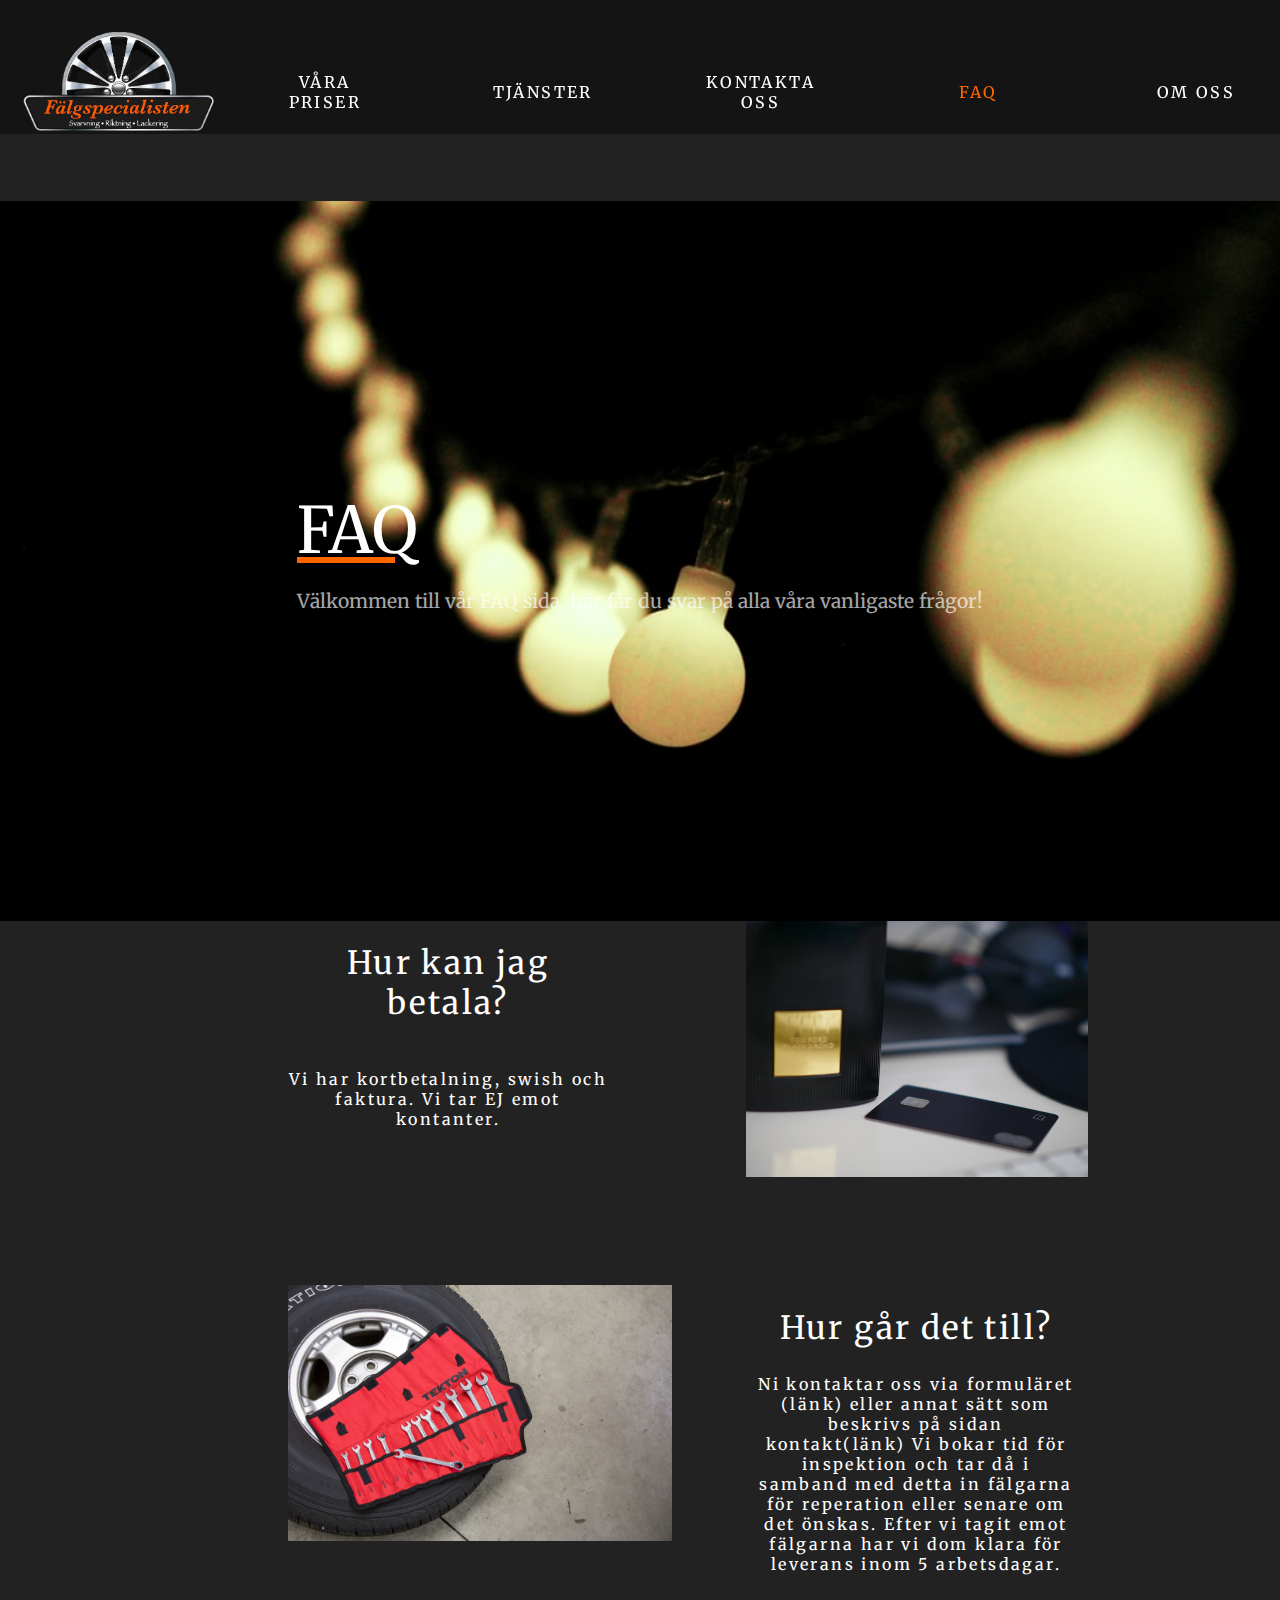
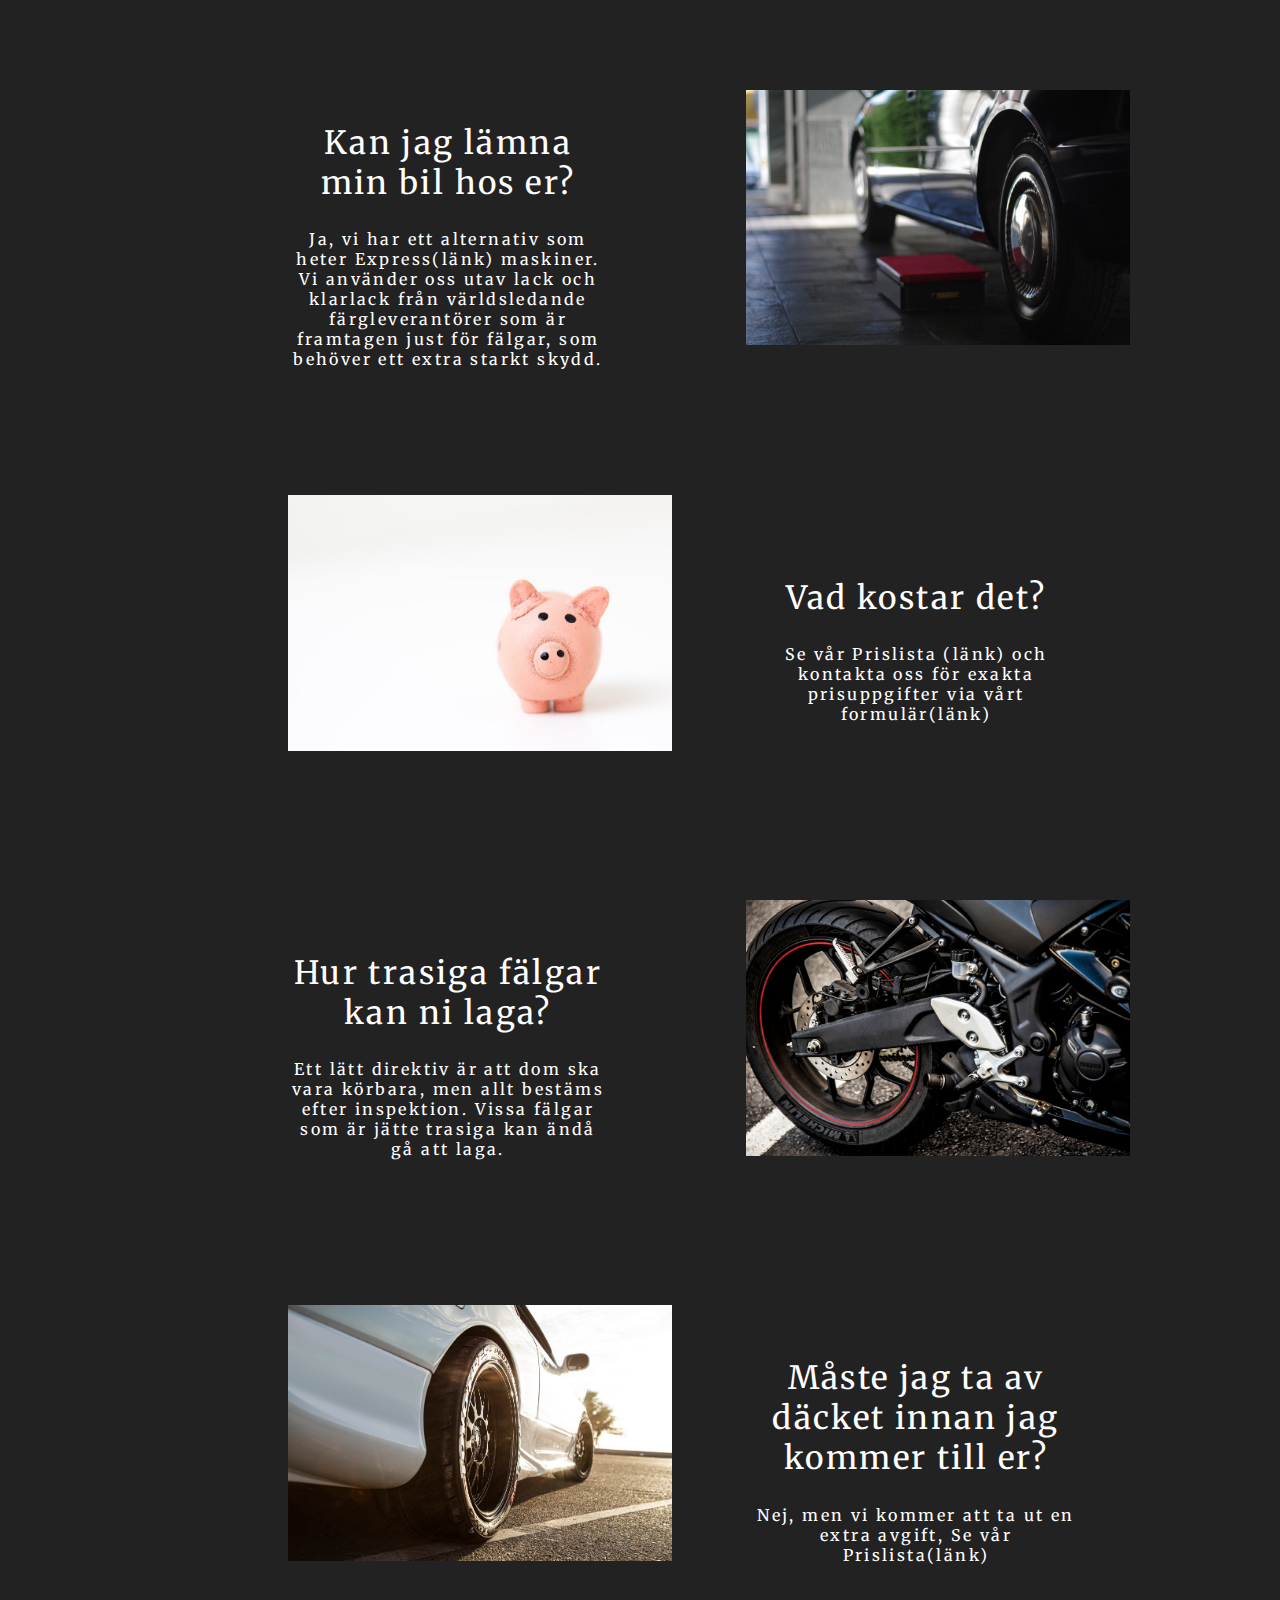
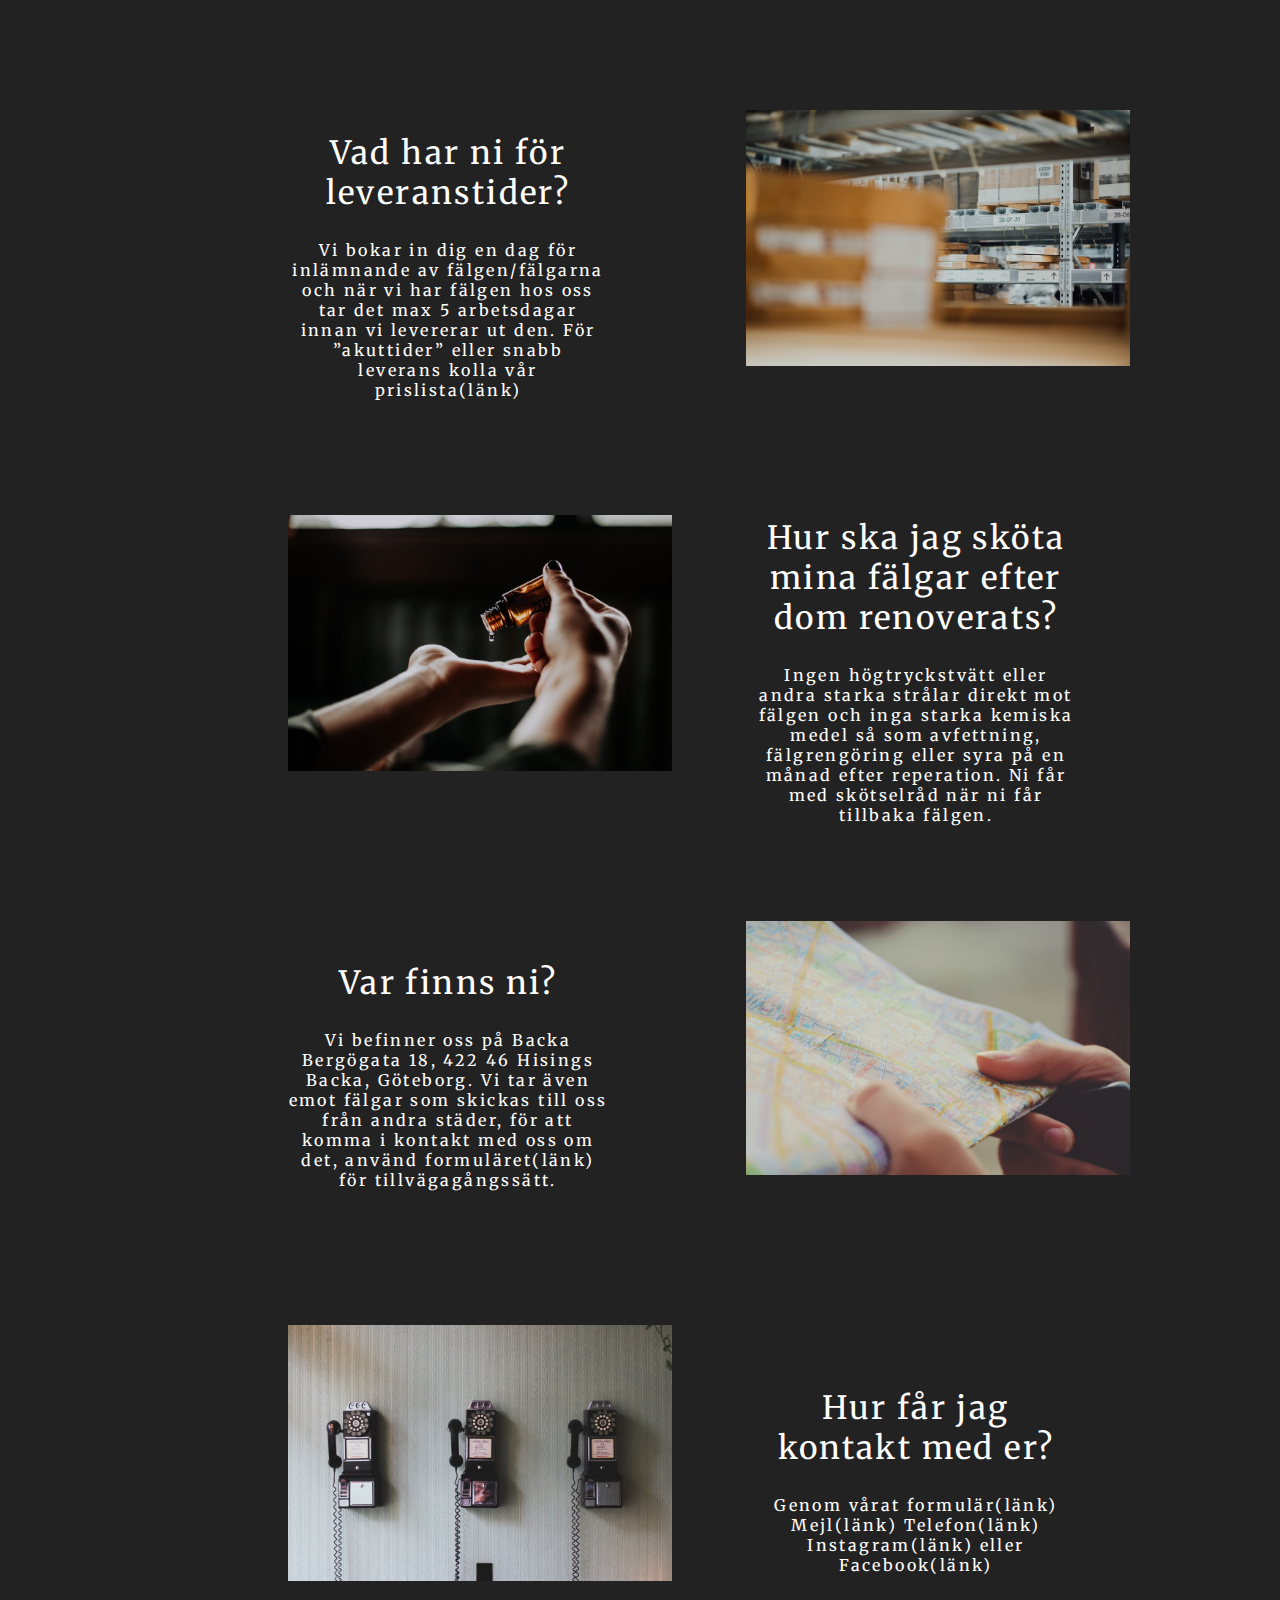
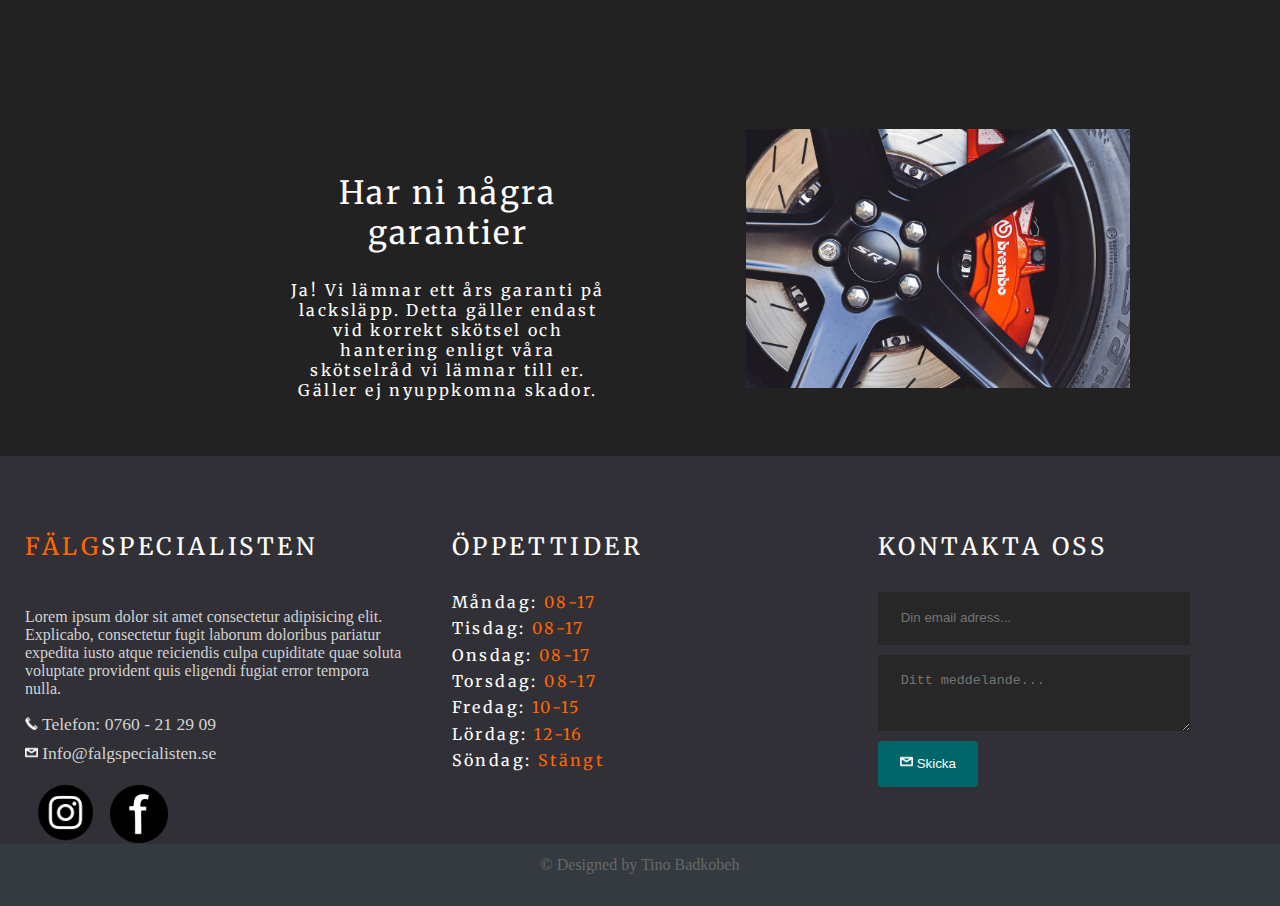
==== faq.html @ b011f3ad "Lektion 5" ====
<!DOCTYPE html>
<html lang="en">
<head>
    <meta charset="UTF-8">
    <meta name="viewport" content="width=device-width, initial-scale=1.0">
    <meta http-equiv="X-UA-Compatible" content="ie=edge">
    <title>Tjänster</title>
    <link rel="stylesheet" href="/css/falgspecialisten.css">
    <link href="https://fonts.googleapis.com/css?family=Merriweather&display=swap" rel="stylesheet">
</head>
<body>
    
                <nav id="navbar">
                    <a href="index.html"><img class="logo" src="img/fälgspecialisten_prototyp1.png" alt=""></a>
                    <a href="priser.html" class="click">Våra priser</a>
                    <a href="tjänster.html" class="click">Tjänster</a>
                    <a href="kontakt.html" class="click">Kontakta oss</a>
                    <a href="faq.html" class="selected">FAQ</a>
                    <a href="" class="click">Om oss</a>
                </nav>

                <section class="section3">
                    <div>
                        <h2>FAQ</h2>
                        <p>Välkommen till vår FAQ sida, här får du svar på alla våra vanligaste frågor!
                        </p>
                    </div>
                </section>

                <div class="scrolldown">
                    <span></span>
                    <span></span>
                    <span></span>
                </div>

                <main class="faqlayout">
                    <p class="text1"><span class="rubrikfaq">Hur kan jag betala?</span> <br> Vi har kortbetalning, swish och faktura.
                        Vi tar EJ emot kontanter.</p>

                    <img class="pic1" src="/img/credit.jpg" alt="">


                    <p class="text2"><span class="rubrikfaq">Hur går det till?</span> 
                        Ni kontaktar oss via formuläret (länk) eller annat
                        sätt som beskrivs på sidan kontakt(länk)
                        Vi bokar tid för inspektion och tar då i samband
                        med detta in fälgarna för reperation eller senare
                        om det önskas. Efter vi tagit emot fälgarna har
                        vi dom klara för leverans inom 5 arbetsdagar.</p>
                    
                    <img class="pic2" src="/img/works.jpg" alt="">

                
                    <p class="text3"><span class="rubrikfaq">Kan jag lämna min bil hos er?</span>
                         Ja, vi har ett alternativ som heter Express(länk)
                        
                        maskiner. Vi använder oss utav lack och
                        klarlack från världsledande färgleverantörer
                        som är framtagen just för fälgar, som behöver
                        ett extra starkt skydd.</p>

                        <img class="pic3" src="/img/lämna.jpg" alt="">


                    <p class="text4"><span class="rubrikfaq">Vad kostar det?</span> Se vår Prislista (länk) och kontakta oss för
                        exakta prisuppgifter via vårt formulär(länk)</p>

                        <img class="pic4" src="/img/price.jpg" alt="">

                        <p class="text5"><span class="rubrikfaq">Hur trasiga fälgar kan ni
                                laga?</span> Ett lätt direktiv är att dom ska vara körbara,
                                men allt bestäms efter inspektion. Vissa fälgar
                                som är jätte trasiga kan ändå gå att laga.</p>
                        
                        <img class="pic5" src="/img/broke.jpg" alt="">

                        <p class="text6"><span class="rubrikfaq">Måste jag ta av däcket innan
                                jag kommer till er?</span> Nej, men vi kommer att ta ut en extra avgift, Se
                                vår Prislista(länk)</p>
                        
                        <img class="pic6" src="/img/wheel.jpg" alt="">

                        <p class="text7"><span class="rubrikfaq">Vad har ni för leveranstider?</span> Vi bokar in dig en dag för inlämnande av
                            fälgen/fälgarna och när vi har fälgen hos oss tar
                            det max 5 arbetsdagar innan vi levererar ut
                            den. För ”akuttider” eller snabb leverans kolla
                            vår prislista(länk)</p>
                        
                        <img class="pic7" src="/img/delivery.jpg" alt="">

                        <p class="text8"><span class="rubrikfaq">Hur ska jag sköta mina fälgar
                                efter dom renoverats?</span> Ingen högtryckstvätt eller andra starka strålar
                                direkt mot fälgen och inga starka kemiska
                                medel så som avfettning, fälgrengöring eller
                                syra på en månad efter reperation. Ni får med
                                skötselråd när ni får tillbaka fälgen.</p>
                        
                        <img class="pic8" src="/img/care.jpg" alt="">

                        <p class="text9"><span class="rubrikfaq">Var finns ni?</span> 
                            Vi befinner oss på Backa Bergögata 18, 422 46
                            Hisings Backa, Göteborg. Vi tar även emot
                            fälgar som skickas till oss från andra städer, för
                            att komma i kontakt med oss om det, använd
                            formuläret(länk) för tillvägagångssätt.</p>
                        
                        <img class="pic9" src="/img/location.jpg" alt="">

                        <p class="text10"><span class="rubrikfaq">Hur får jag kontakt med er?</span> 
                            Genom vårat formulär(länk) Mejl(länk)
                            Telefon(länk) Instagram(länk) eller
                            Facebook(länk)</p>
                        
                        <img class="pic10" src="/img/contact.jpg" alt="">

                        <p class="text11"><span class="rubrikfaq">Har ni några garantier</span> 
                            Ja! Vi lämnar ett års garanti på lacksläpp. Detta
                            gäller endast vid korrekt skötsel och hantering
                            enligt våra skötselråd vi lämnar till er. Gäller ej
                            nyuppkomna skador.</p>
                        
                        <img class="pic11" src="/img/guarantee.jpg" alt="">
                </main>

                <footer class="footer">
                        <div class="footer-content">
                            <div class="footer-section about">
                                <h2 class="logo-text"><span>FÄLG</span>SPECIALISTEN</h2>
                                <p> Lorem ipsum dolor sit amet consectetur adipisicing elit. Explicabo, consectetur fugit laborum doloribus pariatur expedita iusto atque reiciendis culpa
                                    cupiditate quae soluta voluptate provident quis eligendi fugiat error tempora nulla.</p>
                                <div class="contact">
                                    <span><img src="/img/phone-icon.png" alt="" class="icon"> Telefon: 0760 - 21 29 09</span>
                                    <span><img src="/img/Mail-icon.png" alt="" class="icon"> Info@falgspecialisten.se</span>
                                </div>
                                <a href="#"><img src="/img/639b3dafb544d6f061fcddd2d6686ddb.png" alt="" class="logo-insta"></a>
                                <a href="#"><img src="/img/facebook-clipart-wallpaper-3.png" alt="" class="logo-facebook"></a>
                            </div>
                            
                            <div class="footer-section time">
                            <h2 class="logo-text">Öppettider</h2>
                                <li>Måndag: <span>08-17</span></li>
                                <li>Tisdag: <span>08-17</span></li>
                                <li>Onsdag: <span>08-17</span</li>
                                <li>Torsdag: <span>08-17</span</li>
                                <li>Fredag: <span>10-15</span</li>
                                <li>Lördag: <span>12-16</span</li>
                                <li>Söndag: <span>Stängt</span</li>
                            </div>
                
                             <div class="footer-section contact-form">
                                <h2 class="logo-text">Kontakta oss</h2>
                                <form action="index.html" method="post">
                                    <input type="email" name="email" class="text-input contact-input" placeholder="Din email adress...">
                                    <textarea name="message" class="text-input contact-input " placeholder="Ditt meddelande..."></textarea>
                                    <button type="submit" class="btn btn-big contact-btn">
                                        <img src="/img/Mail-icon.png" alt="" class="icon">
                                        Skicka
                                    </button>
                                </form>
                            </div>
                        </div> 
                
                        <div class="footer-bottom">
                            &copy; Designed by Tino Badkobeh
                        </div>
                    </footer>
    

 <script src="js/falgspecialisten.js"></script>
</body>
</html>
---- css/falgspecialisten.css ----
body{
background-color: #222222;
margin: 0;
}

header{
  position: relative;
  background-image: url(/img/photo-1485291571150-772bcfc10da5.jpg);
  display: block;
  overflow: hidden;
  background-position: center center;
  background-repeat: no-repeat;
  background-size: cover;
  background-color: #222222;
  height: 500px;
}

.img{
  max-width:175%;
  max-height: 175%;

  margin-left: 12%;
  transition: transform .3s; /* Animation */
}

.img:hover{
  transform: scale(1.6);

}

.logo{
  height: 180px;
  margin-left: 12%;
  transition: transform .17s; /* Animation */
}

.logo-insta{
  height: 61px;
  transition: transform .17s; /* Animation */
  padding-top: 10px;
}

.logo-facebook{
  height: 58px;
  transition: transform .17s; /* Animation */
  padding-top: 10px;
}

.logo:hover, .logo-insta:hover, .logo-facebook:hover{
    transform: scale(1.25);
}

.click{
  color: #fff;
  text-transform: uppercase;
  text-decoration: none;
  letter-spacing: 0.15em;
  
  display: inline-block;
  padding: 15px 20px;
  position: relative;

  font-family: 'Merriweather', serif;
}

.click:after {    
    background: none repeat scroll 0 0 transparent;
    bottom: 0;
    content: "";
    display: block;
    height: 2px;
    left: 50%;
    position: absolute;
    background: #ff6500;
    transition: width 0.3s ease 0s, left 0.3s ease 0s;
    width: 0;
  }

  .click:hover:after { 
    width: 100%; 
    left: 0; 
  }

nav{
    display: grid;
    grid-template-columns: repeat(6,1fr);
    margin: auto;
    text-align: center;
    align-items: center;
    grid-gap: 50px;
    width: 100%;
    height: 10.5vw;
}

#navbar{
    display: grid;
    grid-template-columns: repeat(6,1fr);
    margin: auto;
    text-align: center;
    align-items: center;
    grid-gap: 50px;
    background-color: rgba(5, 5, 5, 0.5);
    position: fixed;
    top: 0;
}

.selected{
  color: #ff6500;
  text-transform: uppercase;
  text-decoration: none;
  letter-spacing: 0.15em;
  
  display: inline-block;
  padding: 15px 20px;
  position: relative;

  font-family: 'Merriweather', serif;
}

.selected:after {    
  background: none repeat scroll 0 0 transparent;
  bottom: 0;
  content: "";
  display: block;
  height: 2px;
  left: 50%;
  position: absolute;
  background: #ff6500;
  transition: width 0.3s ease 0s, left 0.3s ease 0s;
  width: 0;
}

.selected:hover:after { 
  width: 100%; 
  left: 0; 
}

main{
  margin-top: 10vw;
  text-align: center;
  align-items: center;
  align-content: center;
  
  grid-gap: 100px;
  color: white; 


  font-family: 'Merriweather', serif;
  letter-spacing: 0.15em;
  text-decoration: none;
}

.mainalt{
  margin-top: 8em;
  margin-bottom: 14em;
  text-align: center;
  align-items: center;
  align-content: center;
  
  grid-gap: 100px;
  color: white; 


  font-family: 'Merriweather', serif;
  letter-spacing: 0.15em;
  text-decoration: none;
}

.formulartext{
  position: absolute;
  left: 50%;
  margin-right: -50%;
  transform: translate(-50%, -50%);
  margin: 0;
}

h2{
  font-weight: normal;
  text-decoration: underline #ff6500;
  padding-bottom: 10px;
  padding-top: 30Px;
}

.divformular{
  display:flex;
  justify-content: center;
}

.price{
  color: #ff6500;
}

.pricepiece{
  color: gray;
  text-transform: lowercase;
}

.btn {
  padding: .5rem 1rem;
  background: #006669;
  color: white;
  border: 1px solid transparent;
  border-radius: .25rem;
}

.btn-big {
  padding: .7rem 1.3rem;
  line-height: 1.3rem;
}

.footer{
  background: #303036;
  color: #d3d3d3;
  height: 450px;
  position: relative;
}

.footer .footer-content {
display: flex;
}

.footer .footer-content .footer-section {
  flex: 1;
  padding: 25px;
}

.footer .footer-content h1,
.footer .footer-content h2{
  color: white;
}

.footer .footer-content .about h2 span{
  color: #ff6500;
}

.footer .footer-content .about .contact span {
  display: block;
  font-size: 1.1em;
  margin-bottom: 8px;
}

.footer .footer-content .about .socials a {
  border: 1px solid grey;
  width: 45px;
  height: 41px;
  padding-top: 5px;
  margin-right: 5px;
  text-align: center;
  display: inline-block;
  font-size: 1.3em;
  border-radius: 5px;
  transition: all .3s;
}

.footer .footer-content .about .socials a:hover{
  border: 1px solid white;
  color: white;
  transition: all .3s;
}

.footer .footer-content .contact-form .contact-input{
  background: #272727;
  color: #bebdbd;
  margin-bottom: 10px;
  line-height: 1.5rem;
  padding: .9rem 1.4rem;
  border: none;
  display: block;
  width: 20em;
}

.footer .footer-content .contact-form .contact-input:focus{
  background: #1a1a1a;
}

.footer .footer-content .contact-form .contact-btn {
  float: left;    
}

.footer .footer-bottom{
  background: #343a40;
  color: #686868;
  height: 50px;
  width: 100%;
  text-align: center;
  position: absolute;
  bottom: 0px;
  left: 0px;
  padding-top: 12px;
}

.logo-text {
  font-weight: normal;
  text-decoration: underline #ff6500;

  color: #ff6500;
  text-transform: uppercase;
  text-decoration: none;
  letter-spacing: 0.15em;
  
  display: inline-block;
  position: relative;

  font-family: 'Merriweather', serif;
}

li{
  list-style-type: none;
  color: #fff;
  letter-spacing: 0.15em;
  font-weight: normal;
  margin-bottom: 0.5vw;
  align-self: center;

  font-family: 'Merriweather', serif;
}

li span{
  color: #ff6500; 
}

.icon{
  height: 1vw;
  width: 1vw;
  padding-bottom: 0;
}

.rubrik{
  color: #fff;
  text-transform: uppercase;
  letter-spacing: 0.15em;
  font-weight: normal;
  text-decoration: underline #ff6500;
  margin-bottom: 5vw;
  align-self: center;

  font-family: 'Merriweather', serif;
  
}

.navspace{
  margin-top: 10vw;
  margin-bottom: 10vw;
}

.navspaceextra{
  margin-bottom: 8vw;
}

.right{
  margin-left: 2.8vw;
}

.tjanstlayout{
  padding-top: 10vh;
  display: grid;
  grid-gap: 10px;
  grid-template-columns: repeat(3, 1fr);
  grid-template-rows: repeat(8, 1fr);
  text-align: center;
  margin: auto;
  max-width: 55vw;
}

.faqlayout{
  padding-top: 10vh;
  display: grid;
  grid-gap: 10px;
  grid-template-columns: repeat(3, 1fr);
  grid-template-rows: repeat(22, 1fr);
  text-align: center;
  margin: auto;
  max-width: 55vw;
}

.pic1{
  grid-row-start: 1;
  grid-row-end: 3;
  grid-column-start: 2;
  grid-column-end: 4;
  max-width: 30vw;
  max-height: 20vw;
  padding-top: 6.5vw;
}
.text1{
  grid-row-start: 1;
  grid-row-end: 3;
  padding-right: 10vw;
  width: 25vw;
}
.pic2{
  grid-row-start: 3;
  grid-row-end: 5;
  grid-column-start: 1;
  grid-column-end: 3; 
  max-width: 30vw;
  max-height: 30vw;
}
.text2{
  grid-row-start: 3;
  grid-row-end: 5;
  width: 25vw;
}
.pic3{
  grid-row-start: 5;
  grid-row-end: 7;
  grid-column-start: 2;
  grid-column-end: 4;
  max-width: 30vw;
  max-height: 30vw;
}
.text3{
  grid-row-start: 5;
  grid-row-end: 7;
  width: 25vw;
}
.pic4{
  grid-row-start: 7;
  grid-row-end: 9;
  grid-column-start: 1;
  grid-column-end: 3;
  max-width: 30vw;
  max-height: 30vw;
}
.text4{
  grid-row-start: 7;
  grid-row-end: 9;
  width: 25vw;
}

.pic5{
  grid-row-start: 9;
  grid-row-end: 11;
  grid-column-start: 2;
  grid-column-end: 4;
  max-width: 30vw;
  max-height: 30vw;
}

.text5{
  grid-row-start: 9;
  grid-row-end: 11;
  width: 25vw;
}

.pic6{
  grid-row-start: 11;
  grid-row-end: 13;
  grid-column-start: 1;
  grid-column-end: 3;
  max-width: 30vw;
  max-height: 30vw;
}

.text6{
  grid-row-start: 11;
  grid-row-end: 13;
  width: 25vw;
}

.pic7{
  grid-row-start: 13;
  grid-row-end: 15;
  grid-column-start: 2;
  grid-column-end: 4;
  max-width: 30vw;
  max-height: 30vw;
}

.text7{
  grid-row-start: 13;
  grid-row-end: 15;
  width: 25vw;
}

.pic8{
  grid-row-start: 15;
  grid-row-end: 17;
  grid-column-start: 1;
  grid-column-end: 3;
  max-width: 30vw;
  max-height: 30vw;
}

.text8{
  grid-row-start: 15;
  grid-row-end: 17;
  width: 25vw;
}

.pic9{
  grid-row-start: 17;
  grid-row-end: 19;
  grid-column-start: 2;
  grid-column-end: 4;
  max-width: 30vw;
  max-height: 30vw;
}

.text9{
  grid-row-start: 17;
  grid-row-end: 19;
  width: 25vw;
}

.pic10{
  grid-row-start: 19;
  grid-row-end: 21;
  grid-column-start: 1;
  grid-column-end: 3;
  max-width: 30vw;
  max-height: 30vw;
}

.text10{
  grid-row-start: 19;
  grid-row-end: 21;
  width: 25vw;
}

.pic11{
  grid-row-start: 21;
  grid-row-end: 23;
  grid-column-start: 2;
  grid-column-end: 4;
  max-width: 30vw;
  max-height: 30vw;
}

.text11{
  grid-row-start: 21;
  grid-row-end: 23;
  width: 25vw;
}

.rubriktjanster{
  display: block;
  font-size: 2.0em;
  margin-top: 0.83em;
  margin-bottom: 0.83em;
  margin-left: 0;
  margin-right: 0;
  font-weight: normal;
  text-decoration: underline #ff6500;
  padding-bottom: 10px;
  padding-top: 30Px;
}

.rubrikfaq{
  display: block;
  font-size: 2.0em;
  margin-top: 0.83em;
  margin-bottom: 0.83em;
  margin-left: 0;
  margin-right: 0;
  font-weight: normal;
  padding-top: 30Px;
}

section{
  position: relative;
  display: flex;
  justify-content: center;
  align-items: center;
  min-height: 80vh;
  top: 22.3vh;
  background: url(/img/black.jpg);
  background-size: cover;
  opacity: 1;
}

.section1{
  position: relative;
  display: flex;
  justify-content: center;
  align-items: center;
  min-height: 80vh;
  top: 22.3vh;
  background: url(/img/photo-1485291571150-772bcfc10da5.jpg);
  background-size: cover;
  opacity: 1;
}

.section2{
  position: relative;
  display: flex;
  justify-content: center;
  align-items: center;
  min-height: 80vh;
  top: 22.3vh;
  background: url(/img/plant.jpg);
  background-size: cover;
  margin-bottom: 32vh;
}

.section3{
  position: relative;
  display: flex;
  justify-content: center;
  align-items: center;
  min-height: 80vh;
  top: 22.3vh;
  background: url(/img/question.jpg);
  background-size: cover;
  opacity: 1;
}

#formular {
  margin-top: 10vh;
width: 600px;
border: 5px solid rgba(234,234,234,1.00);
border-radius: 10px;
background-color: rgba(225,225,225,1.00);
padding: 20px;
font-family: "Roboto", "Lucida Grande", "Lucida Sans Unicode", Helvetica, sans-serif;
font-size: 16px;
}
#formular input[type=text],
#formular input[type=email] {
width: 100%;
padding: 10px 5px 10px 10px;
margin: 5px 0 15px 0;
display: inline-block;
border: 1px solid #ccc;
border-radius: 4px;
box-sizing: border-box;
font-size: 18px;
}

#formular input[type=text]:focus,
#formular input[type=email]:focus {
background-color: rgba(254,255,226,1.00);
}

#formular input[type=submit] {
width: 80%;
background-color: rgba(42,90,157,1.00);
color: rgba(255,255,255,1.00);
padding: 15px 20px;
margin: 10px 0;
border: none;
border-radius: 4px;
cursor: pointer;
box-sizing: border-box;
font-size: 18px;
}

#formular input[type=reset] {
width: 18%;
background-color: rgba(95,95,95,1.00);
color: rgba(255,255,255,1.00);
padding: 15px 20px;
margin: 10px 0;
border: none;
border-radius: 4px;
cursor: pointer;
box-sizing: border-box;
font-size: 18px;
}

#formular input[type=submit]:hover,
#formular input[type=reset]:hover {
background-color: rgba(101,151,222,1.00);
}

/* MOBILTELEFON och SMARTPHONE (portrait/stående) */
@media only screen and (max-width: 768px){
#formular {
width: 90%;
}
#formular input[type=submit],
#formular input[type=reset] {
width: 100%;
}
}



.scrolldown{
  position: absolute;
  bottom: 20px;
  left: 50%;
  width: 40px;
  height: 40px;
  transform: translateY(-80px) translateX(-50%)
  rotate(45deg);
}

.scrolldown span{
  position: absolute;
  top: 0;
  left: 0;
  display: block;
  height: 100%;
  width: 100%;
  border-bottom: 2px solid #fff;
  border-right: 2px solid #fff;
  animation: animate 1.5s linear infinite;
  opacity: 0;
}

.scrolldown span:nth-child(1){
  transform: translate(0px, 0px);
  animation-delay: -0.4s;
}

.scrolldown span:nth-child(2){
  transform: translate(15px, 15px);
  animation-delay: -0.2s;
}

.scrolldown span:nth-child(3){
  transform: translate(30px, 30px);
  animation-delay: 0s;
}

section div{
  max-width: 800px;
  font-family: 'Merriweather', serif;
}

section div h2{
  margin: 0;
  padding: 0;
  color: #fff;
  font-size: 4em;
}

section div p{
  color: #fff;
  font-size: 1.2em;
  opacity: 0.65;
}

@keyframes animate{
  0%
  {
    top: -5px;
    left: -5px;
    opacity: 0;
  }
  25%
  {
    top: 0px;
    left: 0px;
    opacity: 1;
  }
  50%,100%
  {
    top: -5px;
    left: -5px;
    opacity: 0;
  }
}
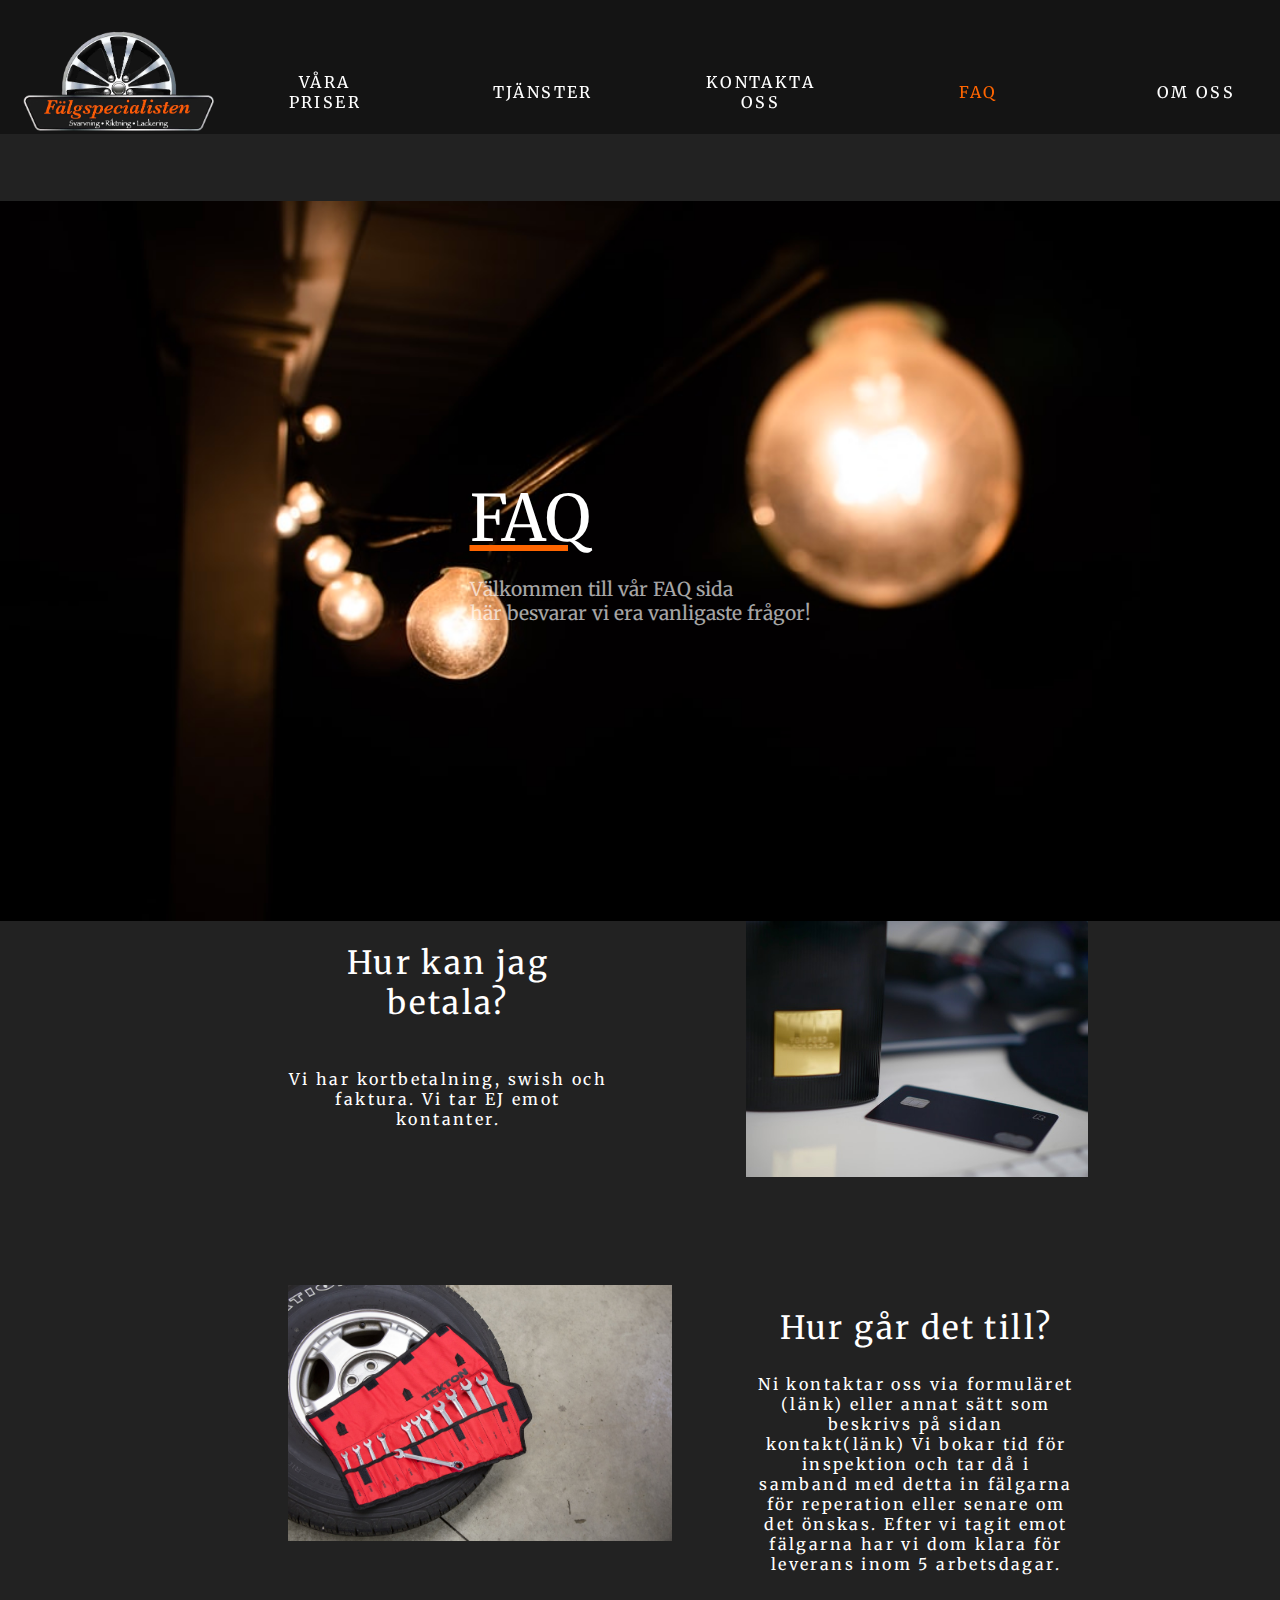
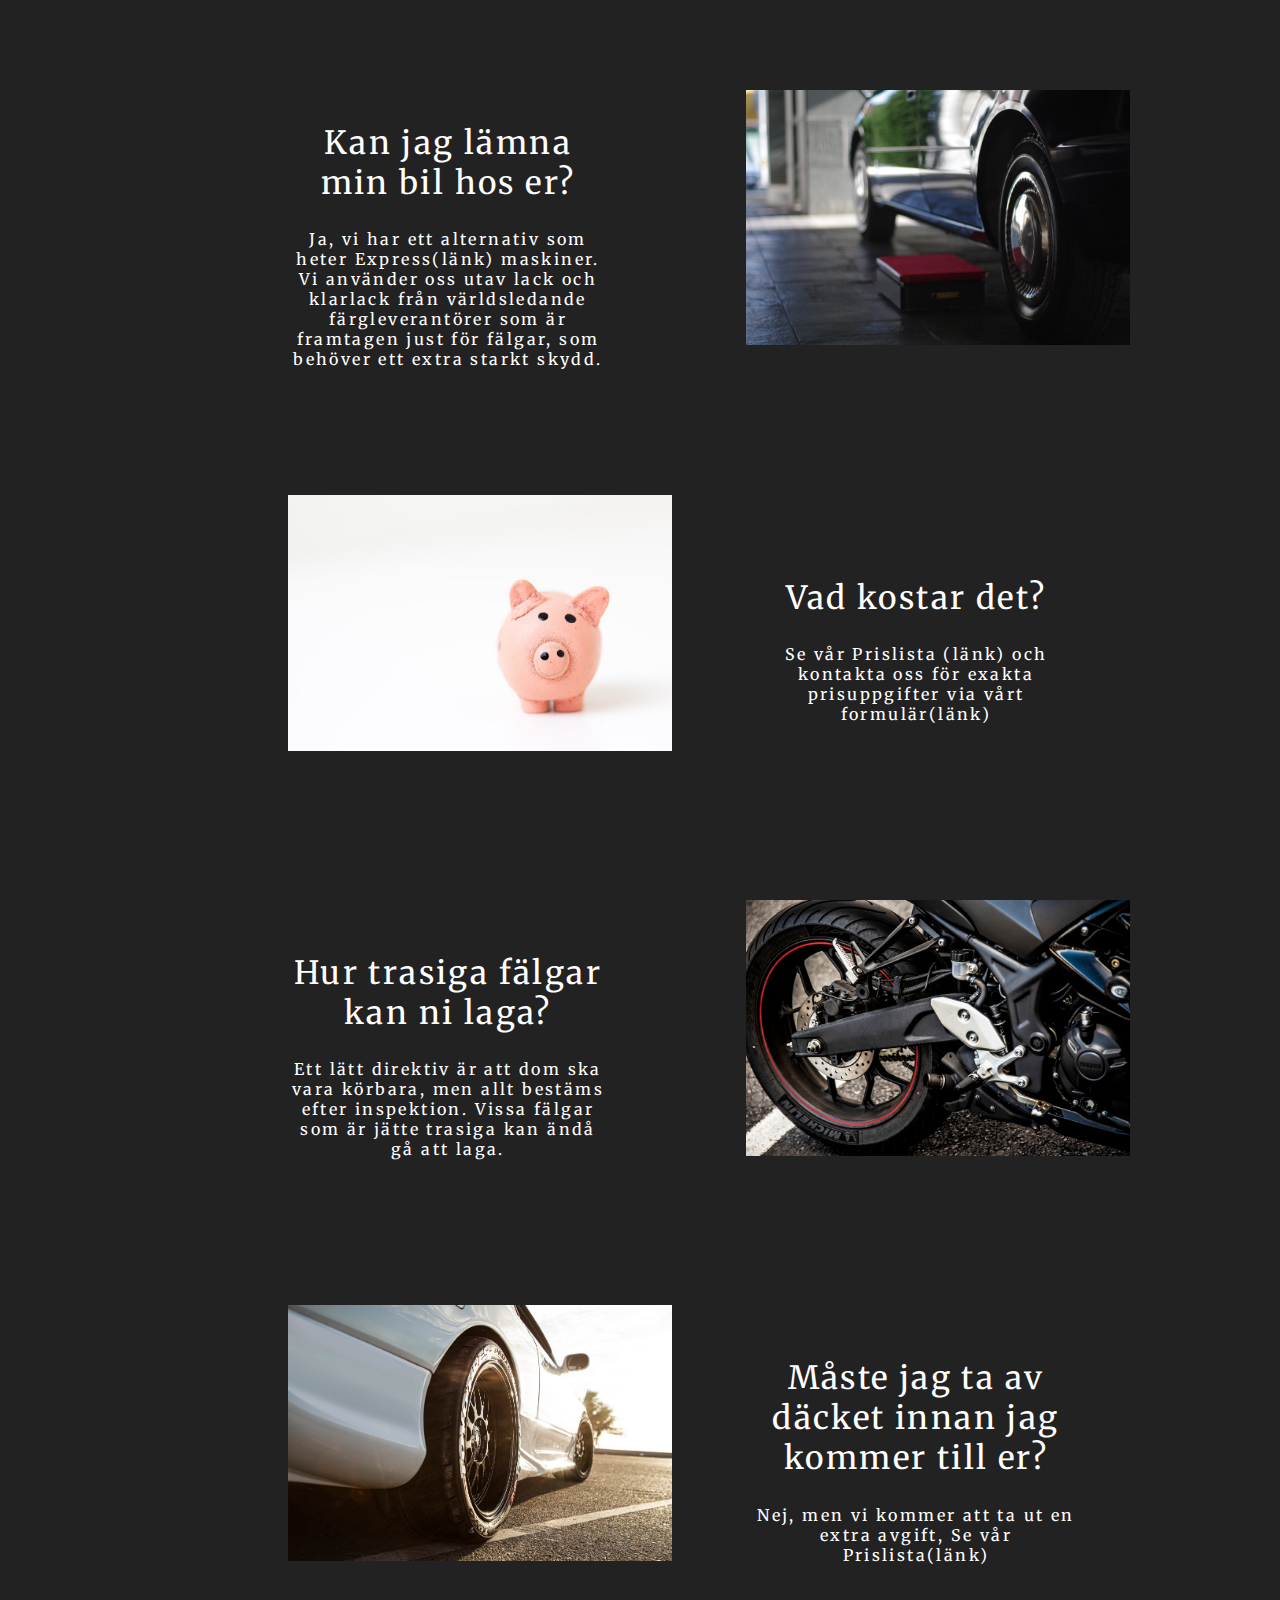
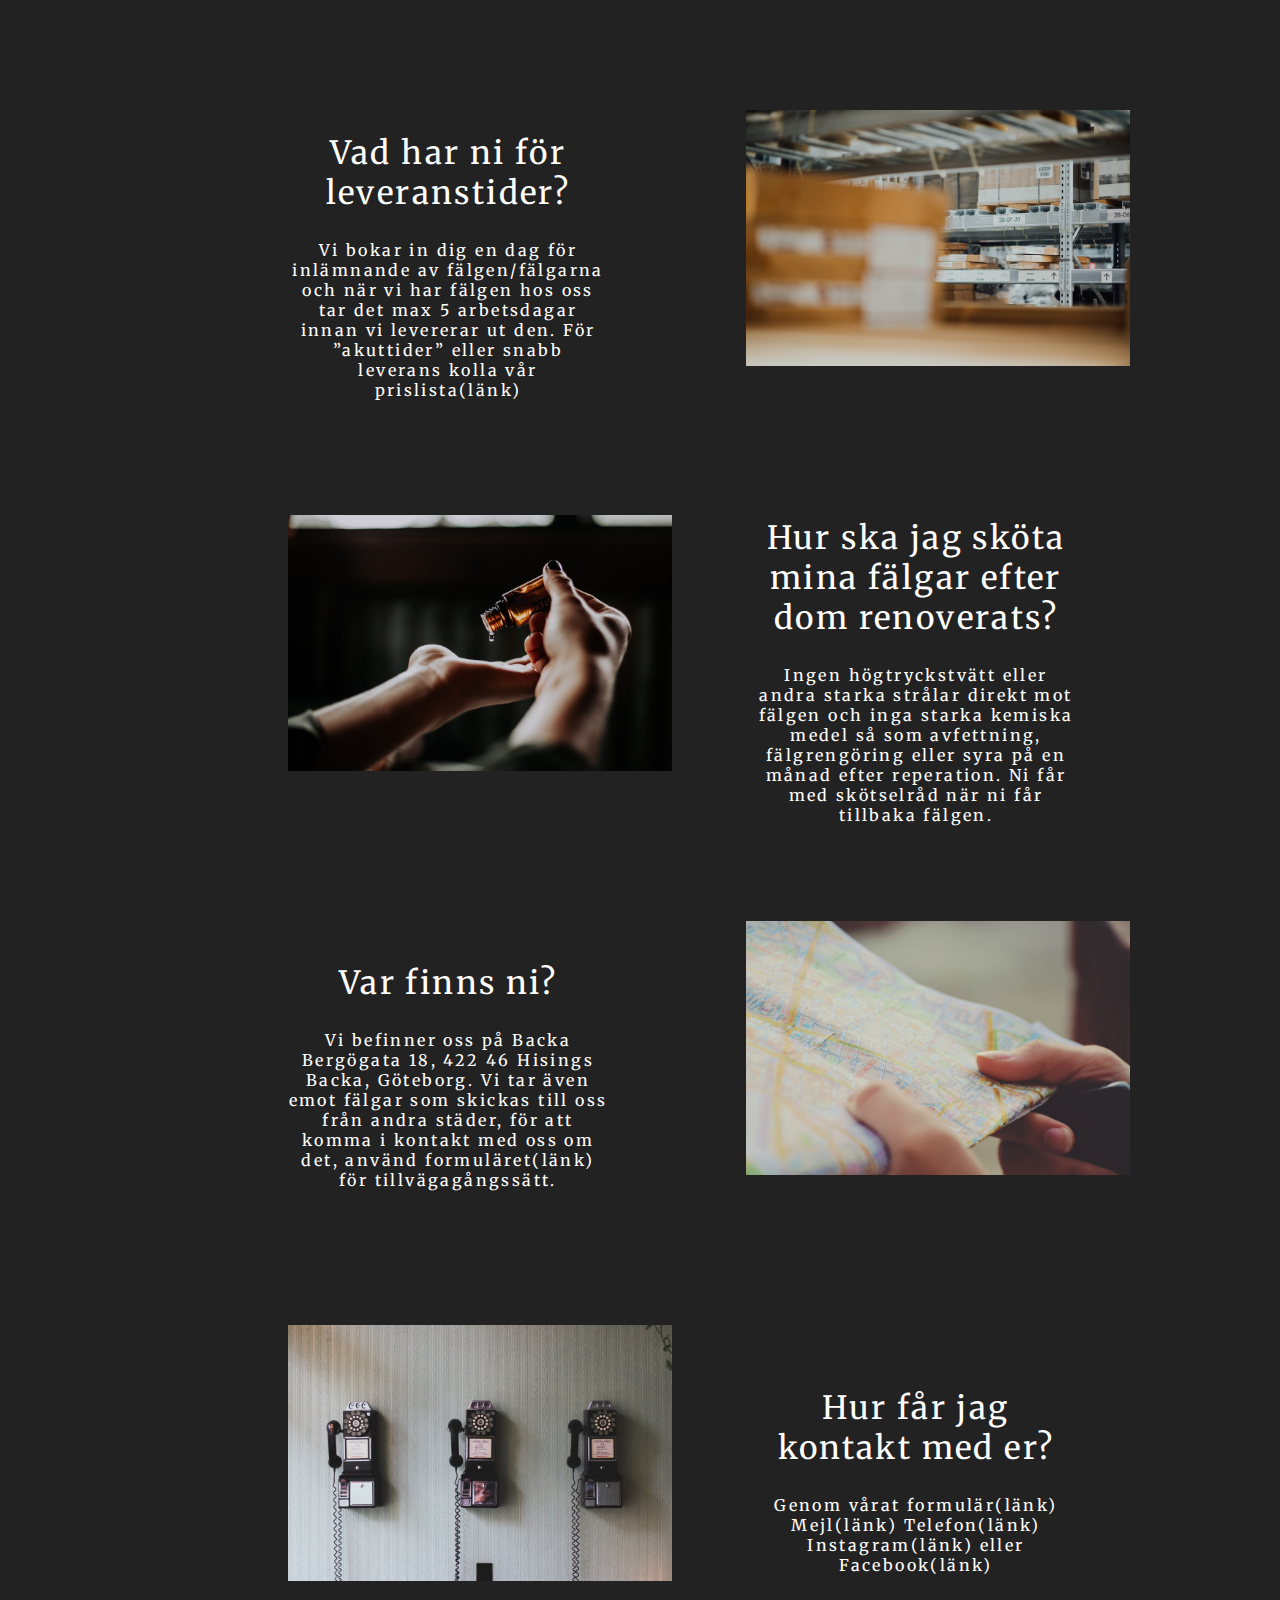
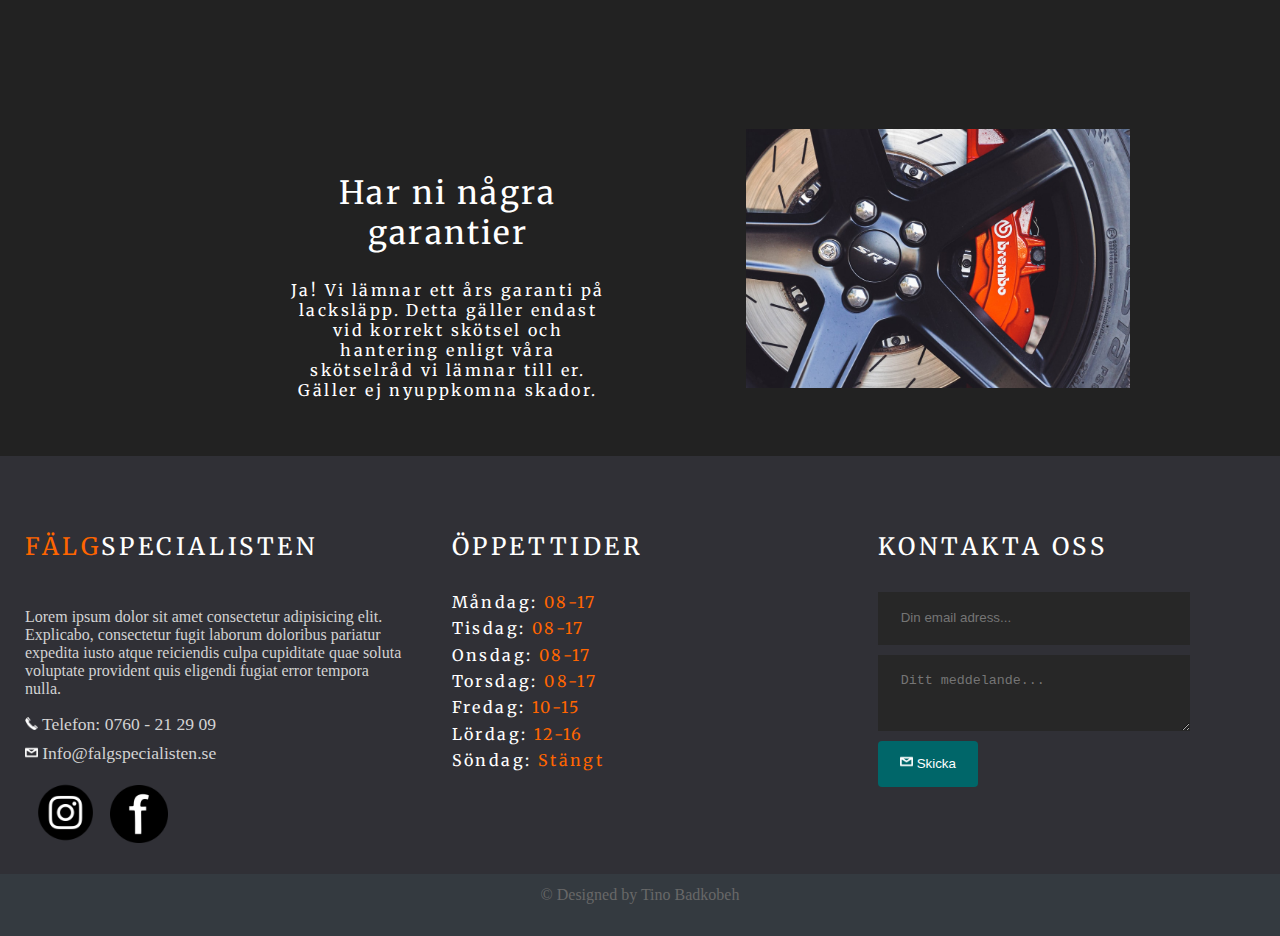
==== commit e9489663: "lektion 6" ====
--- a/faq.html
+++ b/faq.html
@@ -16,13 +16,13 @@
                     <a href="tjänster.html" class="click">Tjänster</a>
                     <a href="kontakt.html" class="click">Kontakta oss</a>
                     <a href="faq.html" class="selected">FAQ</a>
-                    <a href="" class="click">Om oss</a>
+                    <a href="omoss.html" class="click">Om oss</a>
                 </nav>
 
                 <section class="section3">
                     <div>
                         <h2>FAQ</h2>
-                        <p>Välkommen till vår FAQ sida, här får du svar på alla våra vanligaste frågor!
+                        <p>Välkommen till vår FAQ sida<br> här besvarar vi era vanligaste frågor!
                         </p>
                     </div>
                 </section>
--- a/css/falgspecialisten.css
+++ b/css/falgspecialisten.css
@@ -166,6 +166,24 @@
   text-decoration: none;
 }
 
+.textalt{
+  margin-top: 5em;
+  padding-bottom: 5em;
+  text-align: center; 
+  align-items: center;
+  align-content: center;
+  margin: auto;
+  
+  grid-gap: 100px;
+  color: white; 
+
+  width: 55%;
+
+  font-family: 'Merriweather', serif;
+  letter-spacing: 0.15em;
+  text-decoration: none;
+}
+
 .formulartext{
   position: absolute;
   left: 50%;
@@ -211,12 +229,13 @@
 .footer{
   background: #303036;
   color: #d3d3d3;
-  height: 450px;
   position: relative;
+  padding-bottom: 4em;
 }
 
 .footer .footer-content {
 display: flex;
+flex-wrap: wrap;
 }
 
 .footer .footer-content .footer-section {
@@ -338,6 +357,21 @@
   
 }
 
+.rubrikstor{
+  margin-top: 5em;
+    color: #fff;
+    text-transform: uppercase;
+    letter-spacing: 0.15em;
+    font-weight: normal;
+    text-decoration: underline #ff6500;
+    margin-bottom: 5vw;
+    align-self: center;
+    font-size: 230%;
+  
+    font-family: 'Merriweather', serif;
+    
+  }
+
 .navspace{
   margin-top: 10vw;
   margin-bottom: 10vw;
@@ -349,6 +383,7 @@
 
 .right{
   margin-left: 2.8vw;
+  margin-top: 7em;
 }
 
 .tjanstlayout{
@@ -751,4 +786,41 @@
     left: -5px;
     opacity: 0;
   }
+}
+
+@media only screen and (max-width: 900px) {
+  body {
+    background-color: lightblue;
+  }
+
+  section{
+    width: 95%;
+    margin-left: auto;
+  }
+
+  nav#navbar{
+    display:none;
+  }
+
+  footer#footer{
+    max-width: 100%;
+  }
+
+  .footer-bottom{
+    display: none;
+  }
+
+  .logo-text{
+    letter-spacing: 0em;
+  }
+
+  nav{
+    display: grid;
+    grid-template-columns: repeat(2,1fr);
+    margin: auto;
+    text-align: center;
+    align-items: center;
+    grid-gap: 1vw;
+}
+
 }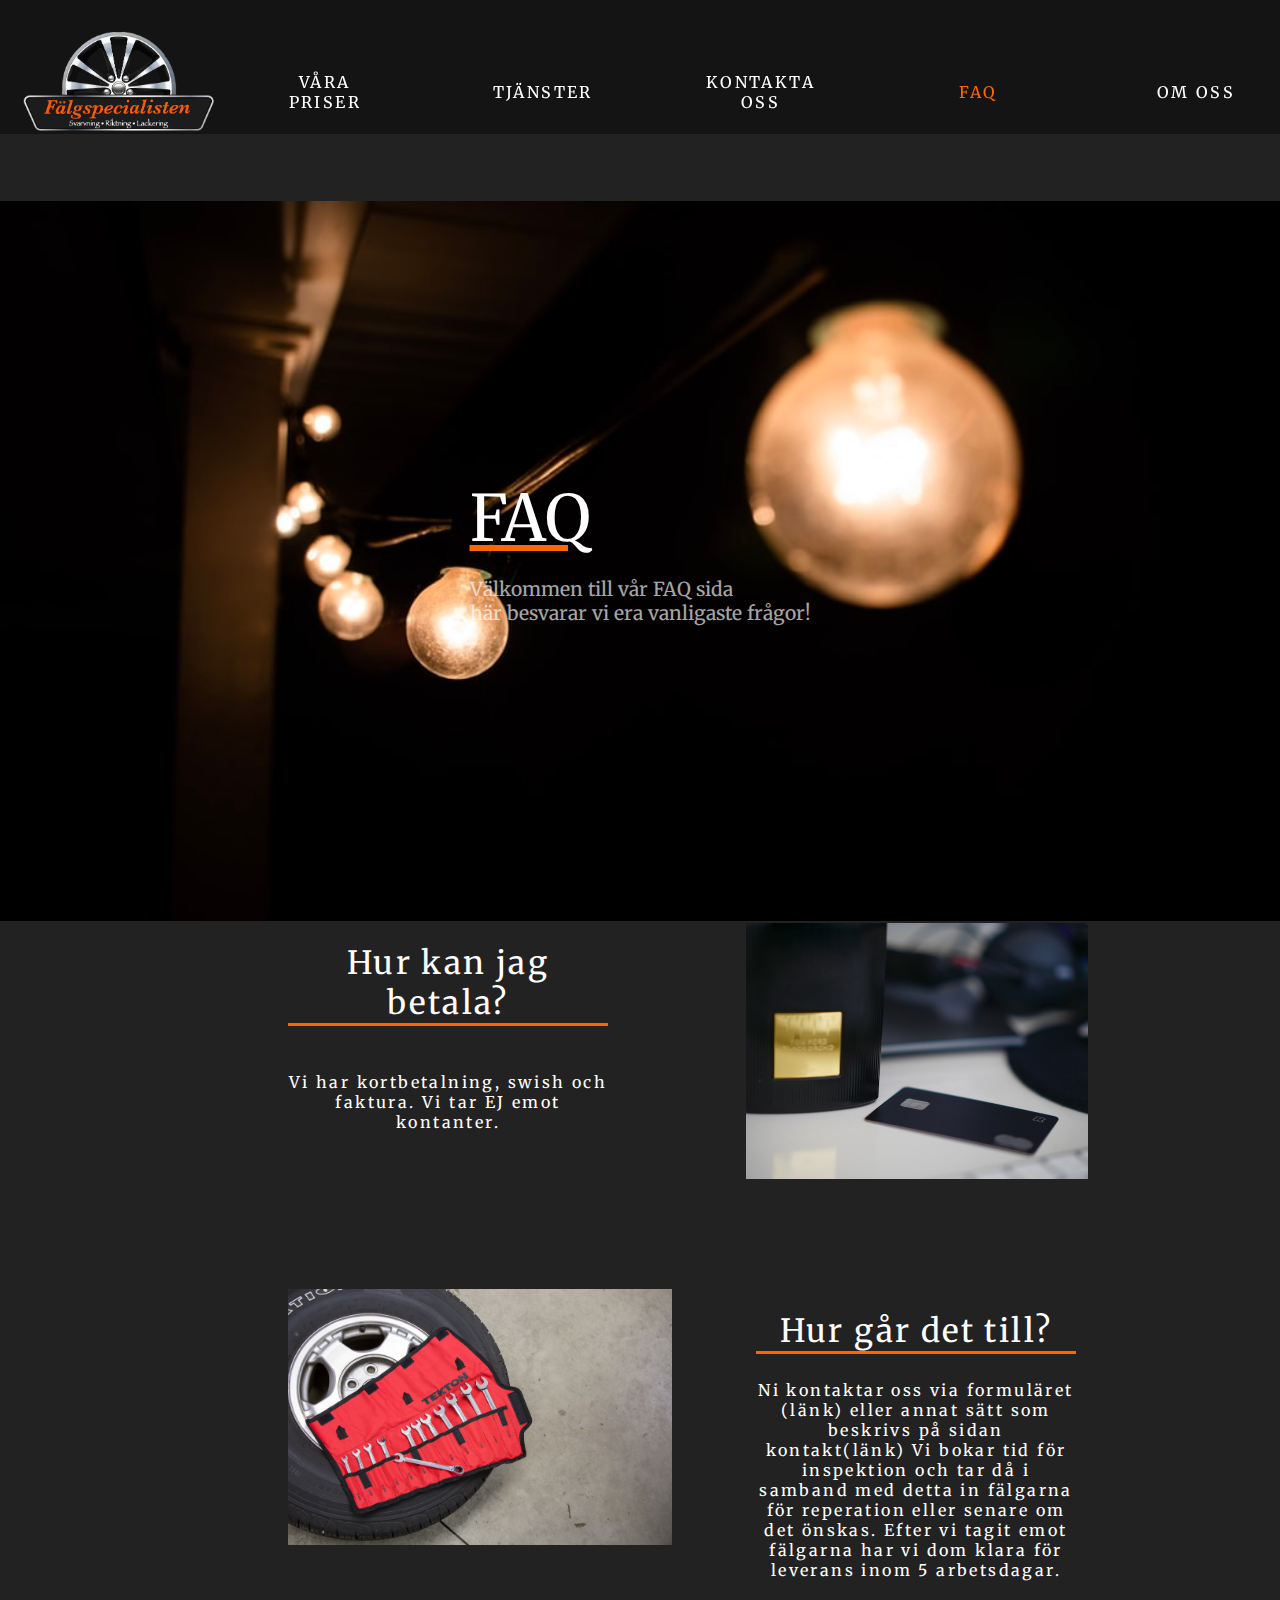
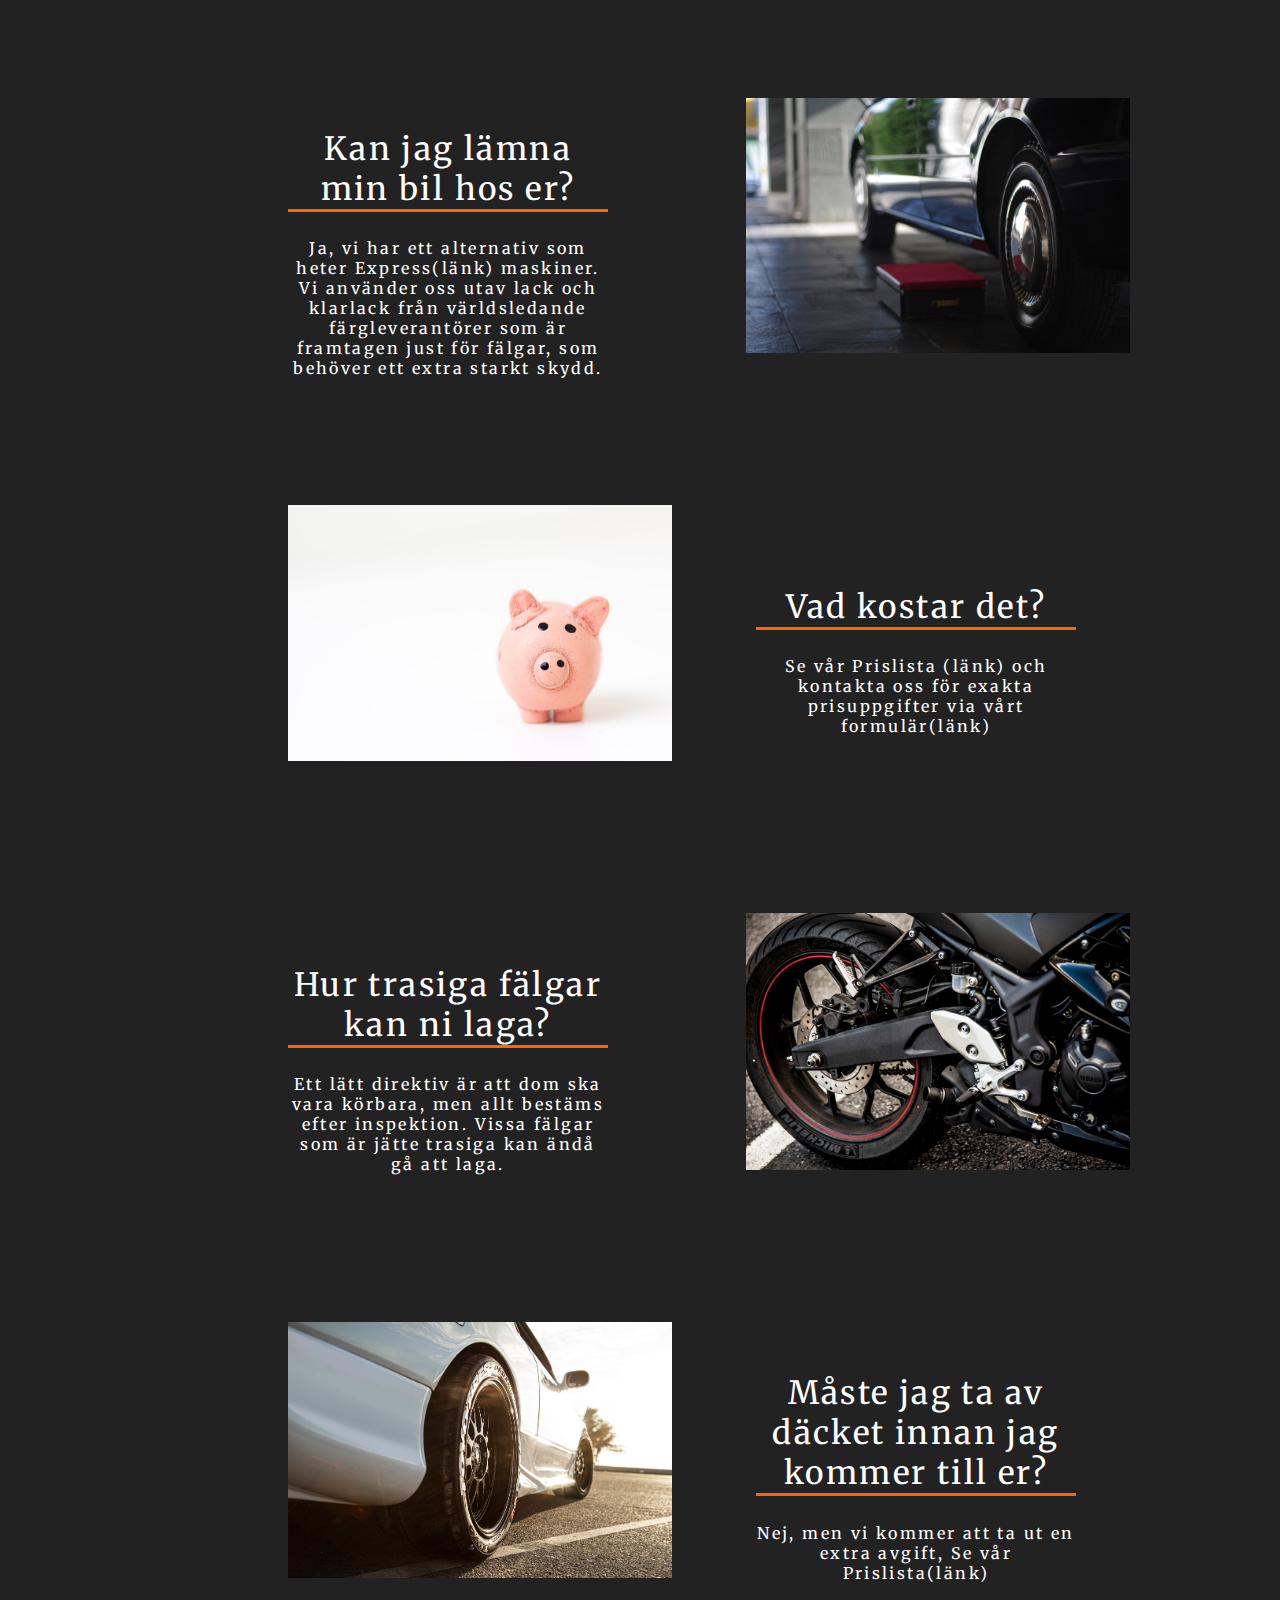
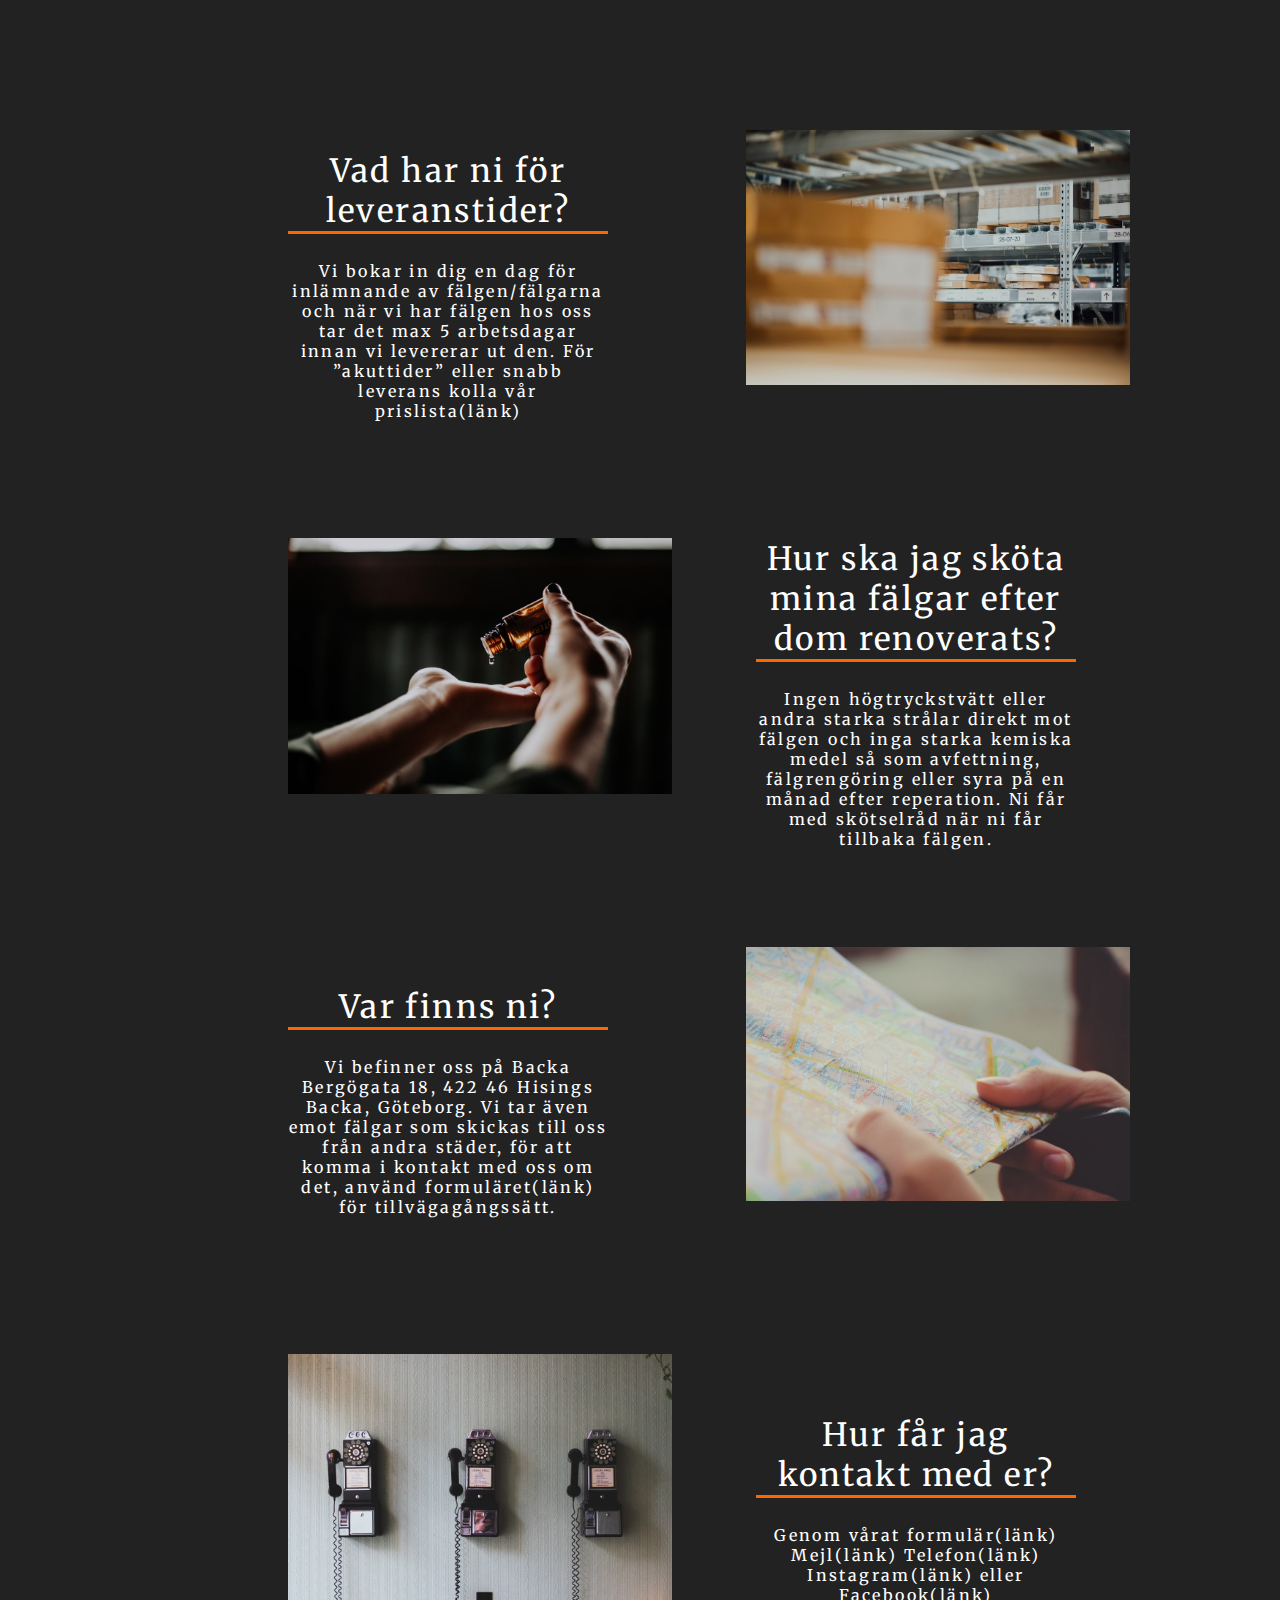
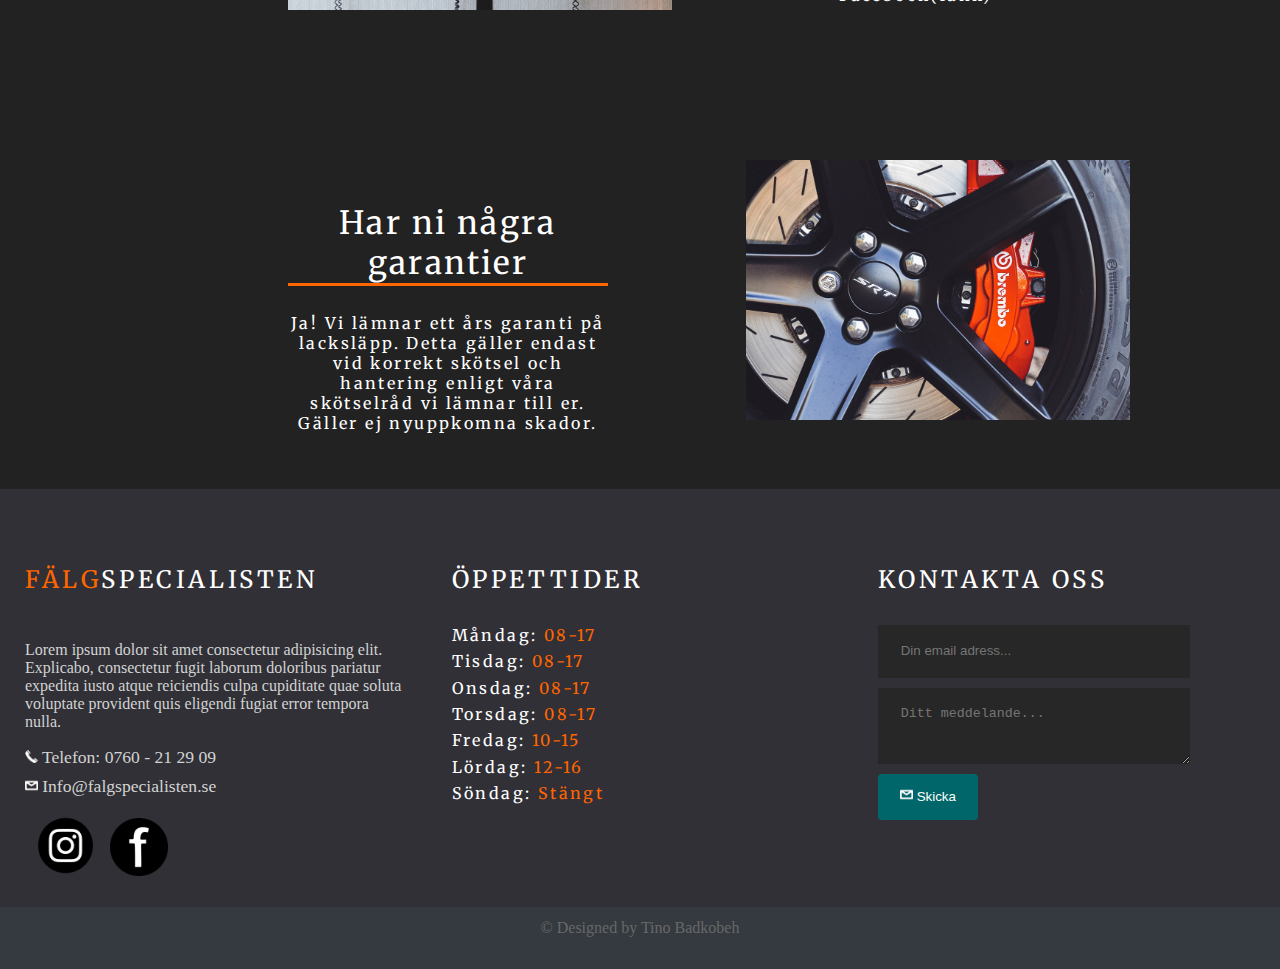
==== commit 153d63b8: "lektion 7" ====
--- a/faq.html
+++ b/faq.html
@@ -132,7 +132,7 @@
                                     <span><img src="/img/phone-icon.png" alt="" class="icon"> Telefon: 0760 - 21 29 09</span>
                                     <span><img src="/img/Mail-icon.png" alt="" class="icon"> Info@falgspecialisten.se</span>
                                 </div>
-                                <a href="#"><img src="/img/639b3dafb544d6f061fcddd2d6686ddb.png" alt="" class="logo-insta"></a>
+                                <a href="https://www.instagram.com/falgspecialisten_gbg/?hl=sv"><img src="/img/639b3dafb544d6f061fcddd2d6686ddb.png" alt="" class="logo-insta"></a>
                                 <a href="#"><img src="/img/facebook-clipart-wallpaper-3.png" alt="" class="logo-facebook"></a>
                             </div>
                             
--- a/css/falgspecialisten.css
+++ b/css/falgspecialisten.css
@@ -92,6 +92,7 @@
     height: 10.5vw;
 }
 
+
 #navbar{
     display: grid;
     grid-template-columns: repeat(6,1fr);
@@ -102,6 +103,21 @@
     background-color: rgba(5, 5, 5, 0.5);
     position: fixed;
     top: 0;
+}
+
+.toggle{
+  width: 100%;
+  padding: 10px 20px;
+  background: #ff6500;
+  text-align: left;
+  box-sizing: border-box;
+  color: #fff;
+  font-size: 30px;
+  display: none;
+}
+
+.mobile{
+display: none;
 }
 
 .selected{
@@ -590,6 +606,7 @@
   margin-right: 0;
   font-weight: normal;
   padding-top: 30Px;
+  border-bottom: solid #ff6500;
 }
 
 section{
@@ -790,20 +807,29 @@
 
 @media only screen and (max-width: 900px) {
   body {
-    background-color: lightblue;
+    
   }
 
   section{
-    width: 95%;
-    margin-left: auto;
-  }
-
-  nav#navbar{
-    display:none;
+    width: 90%;
+    margin-right: 5%;
+    margin-left: 5%;
+    z-index: 1;
+  }
+
+  section div h2{
+    font-size: 350%;
+    text-align: center;
+  }
+
+  section div p{
+    padding: 2vw;
+    text-align: center;
   }
 
   footer#footer{
-    max-width: 100%;
+    width: 100%;
+    z-index: 1;
   }
 
   .footer-bottom{
@@ -815,12 +841,81 @@
   }
 
   nav{
-    display: grid;
+    display: block;
     grid-template-columns: repeat(2,1fr);
     margin: auto;
     text-align: center;
     align-items: center;
     grid-gap: 1vw;
+    height: 27vw;
+    z-index: 5;
+}
+
+#navbar{
+  display: block;
+}
+
+.img{
+  max-width: 45vw;
+  max-height: none;
+  height: 30vw;
+  margin-left: 5%;
+  float: left;
+  background-size: cover;
+}
+
+nav h3{
+  display: none;
+}
+
+.invis{
+  display: none;
+}
+
+.toggle{
+  display:block;
+  z-index: 5;
+}
+
+
+ul{
+  display: none;
+  z-index: 5;
+  margin: 10px;
+  padding: 0;
+}
+
+#navbar{
+  background-color: rgba(5, 5, 5, 0);
+
+}
+
+ul a{
+  display: block;
+  text-align: center;
+  background-color: rgba(5, 5, 5, 0.5);
+}
+
+.active{
+  display: block;
+}
+
+.mobile{
+  display: visible;
+}
+
+.click{
+  padding: 10px;
+  display: block;
+}
+
+.selected{
+  display: block;
+  padding: 10px;
+}
+
+.scrolldown{
+  z-index: 3;
 }
 
 }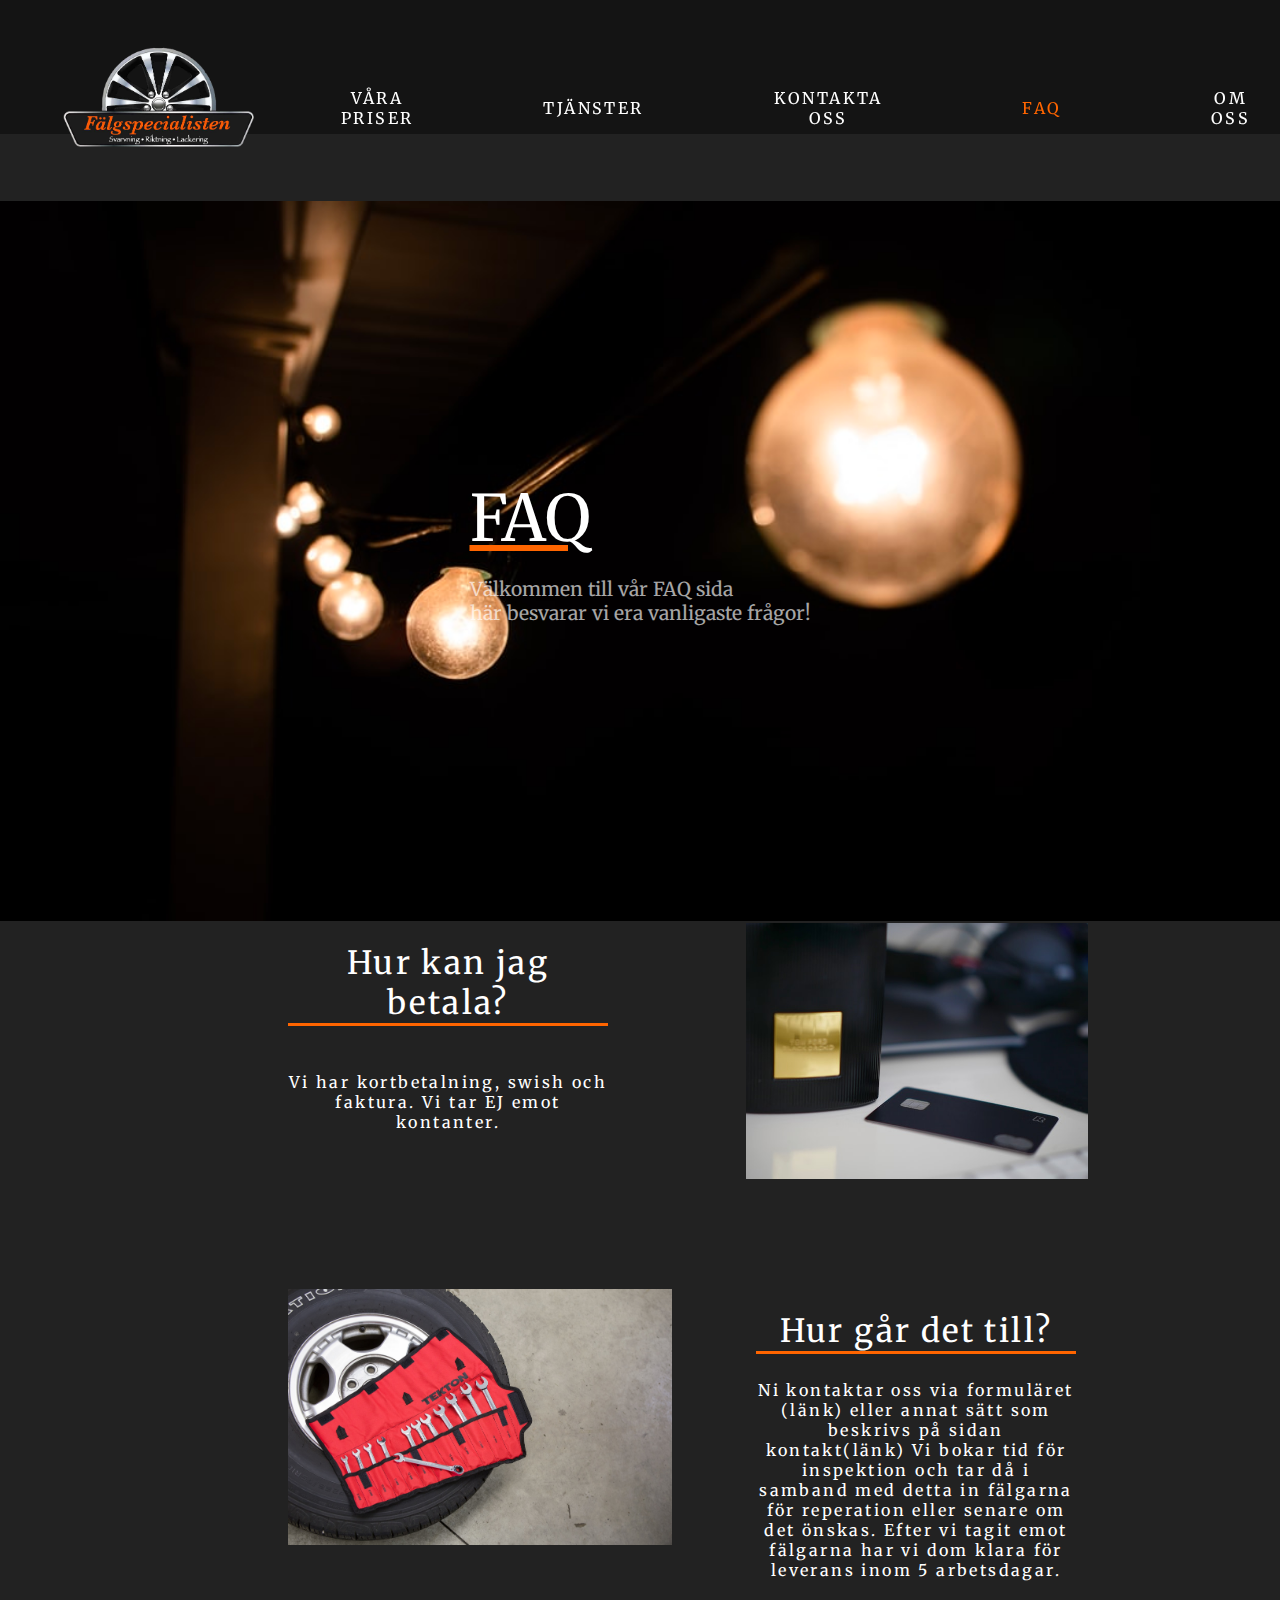
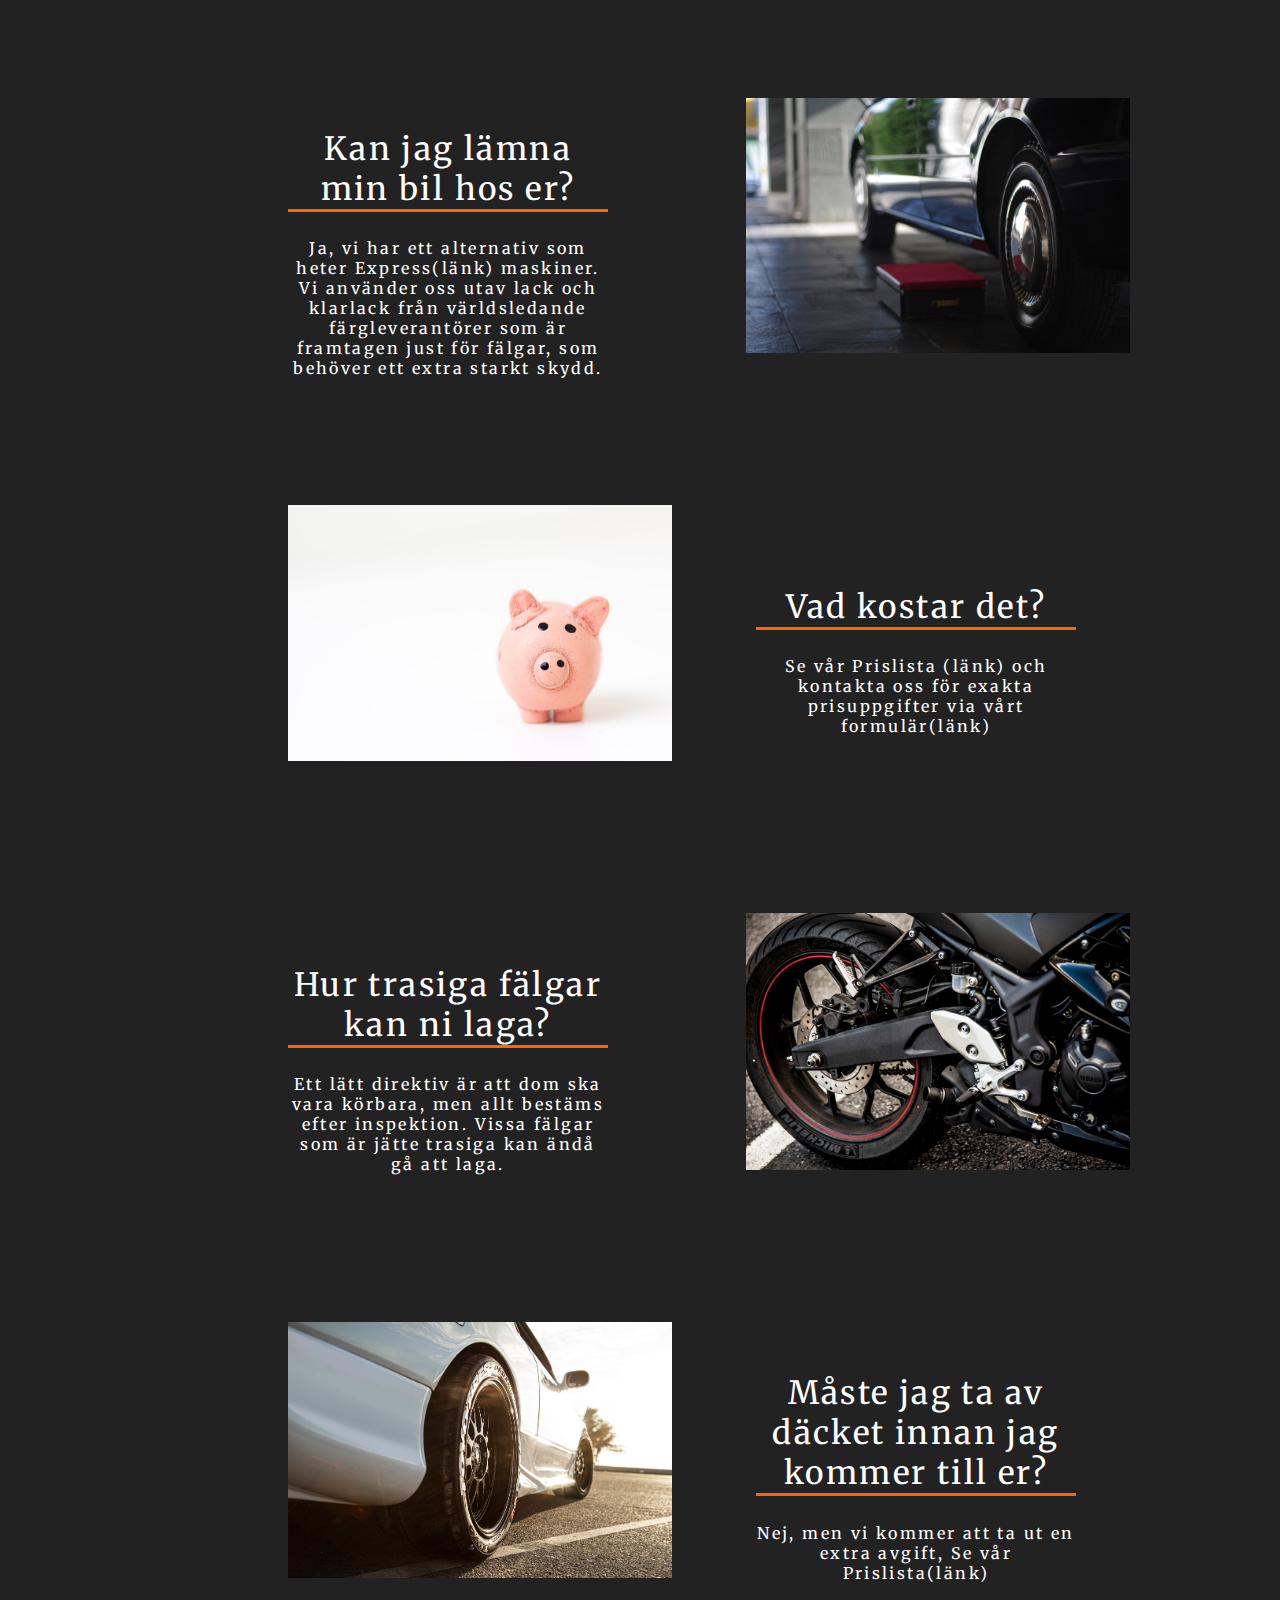
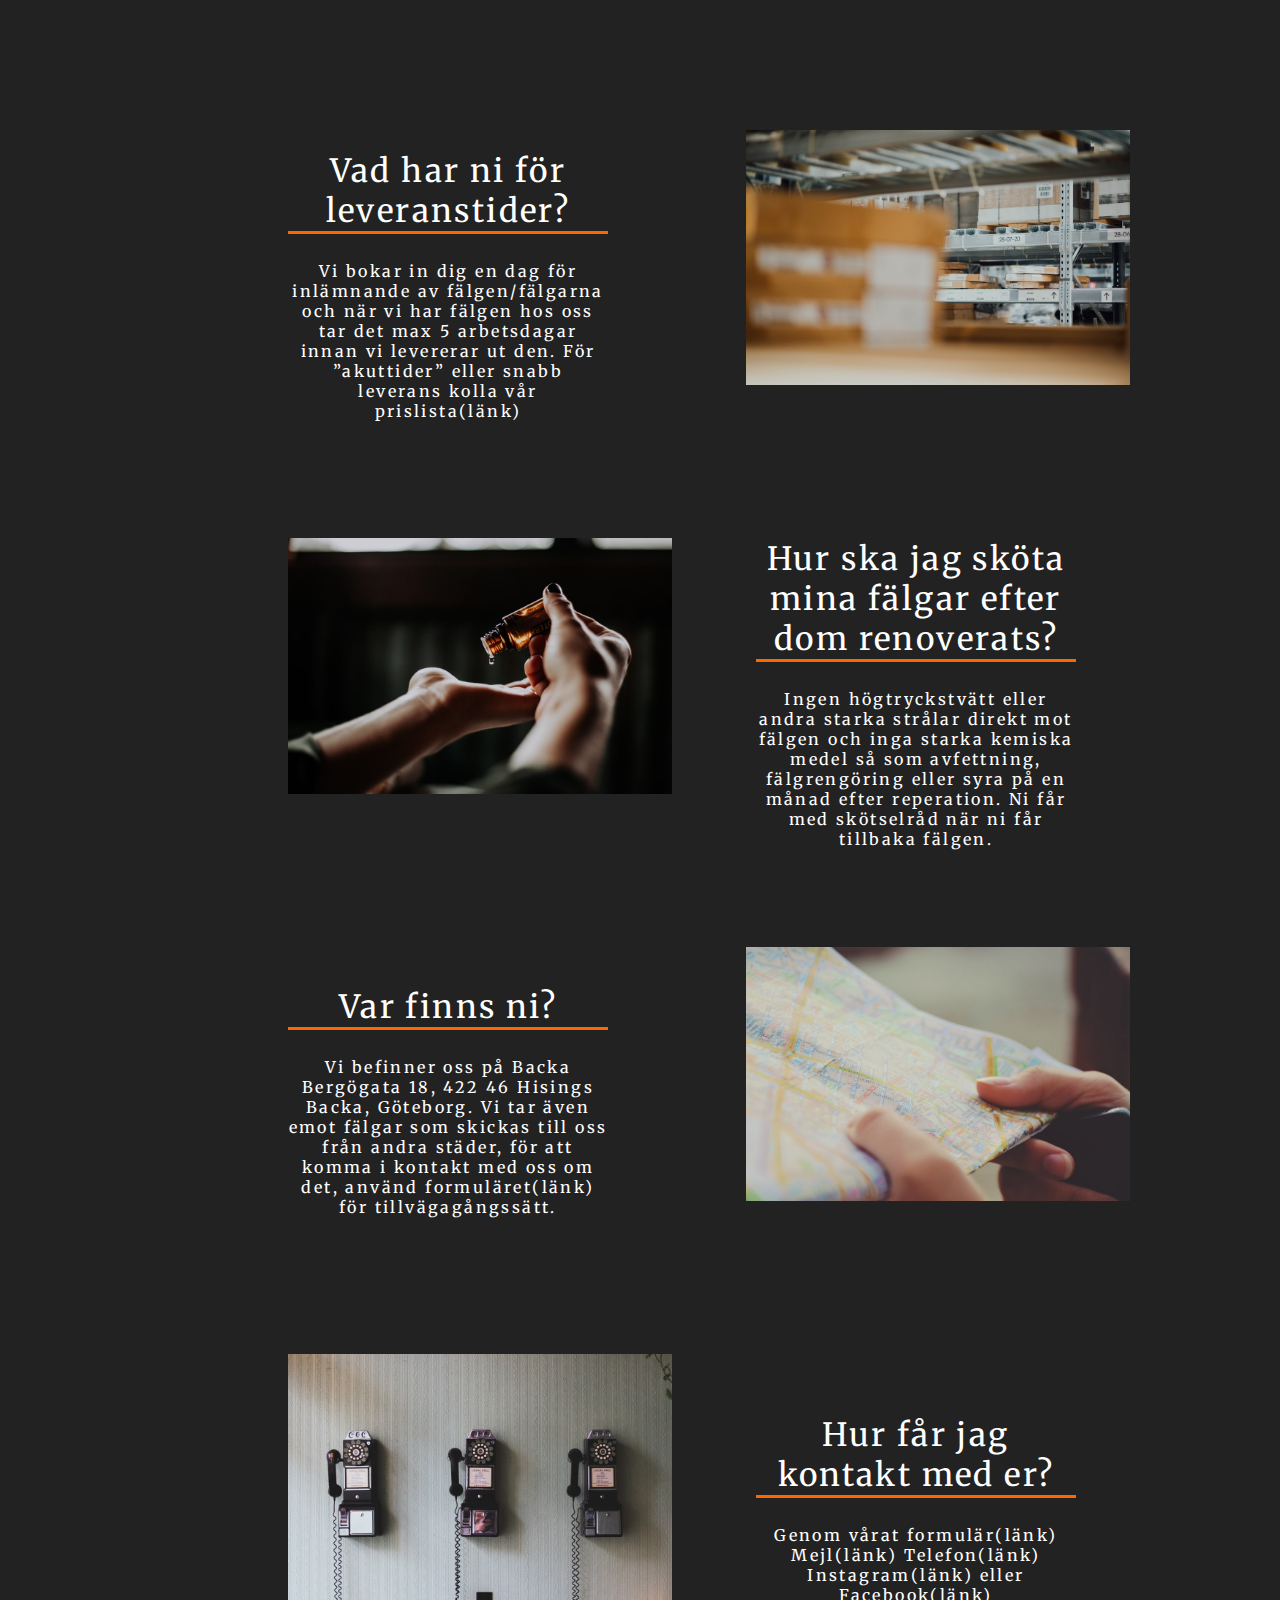
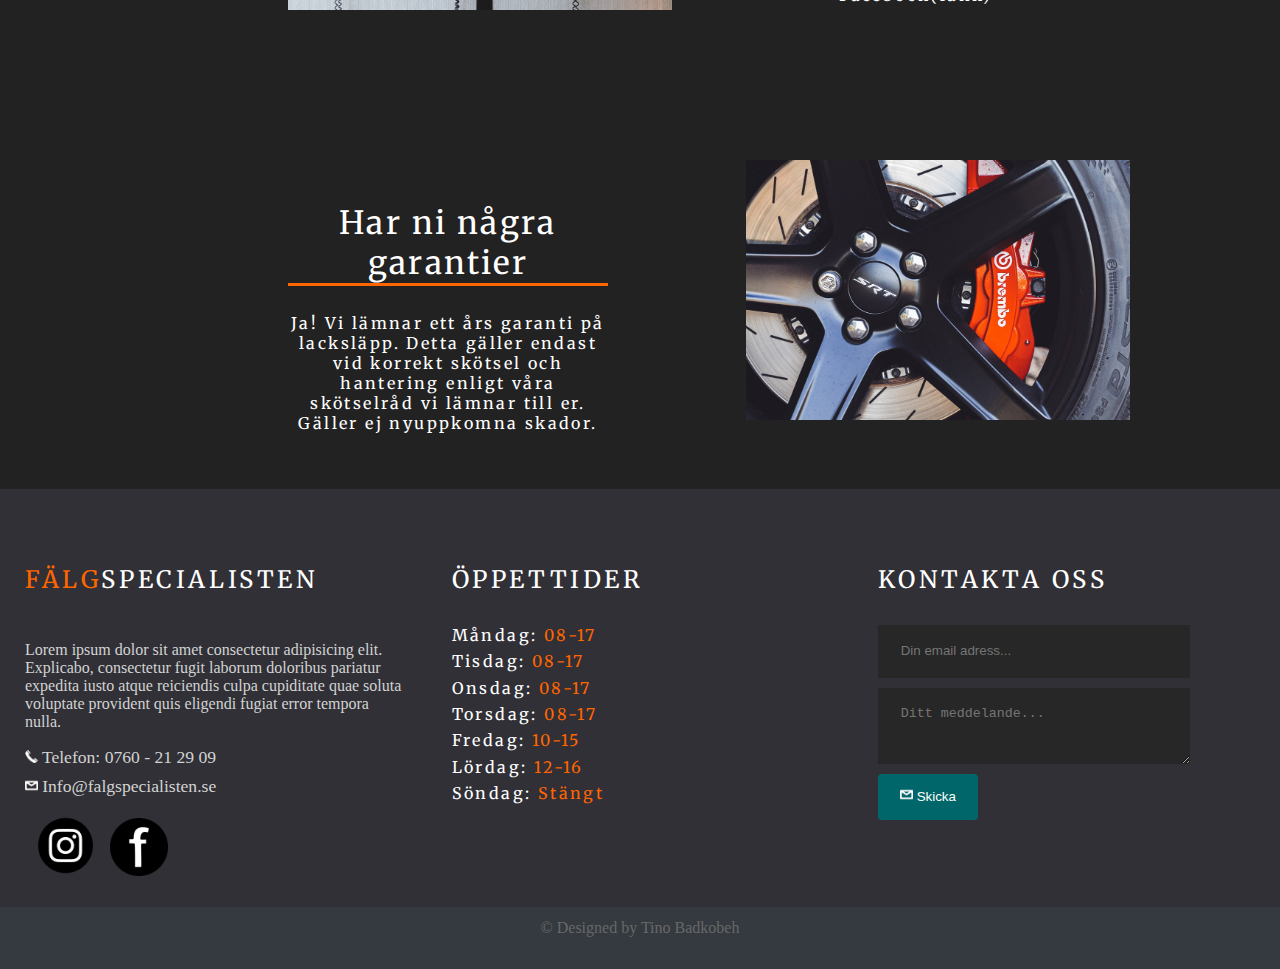
==== commit cc3b6087: "Klar" ====
--- a/faq.html
+++ b/faq.html
@@ -6,18 +6,25 @@
     <meta http-equiv="X-UA-Compatible" content="ie=edge">
     <title>Tjänster</title>
     <link rel="stylesheet" href="/css/falgspecialisten.css">
+    <link href="https://stackpath.bootstrapcdn.com/font-awesome/4.7.0/css/font-awesome.min.css" rel="stylesheet" integrity="sha384-wvfXpqpZZVQGK6TAh5PVlGOfQNHSoD2xbE+QkPxCAFlNEevoEH3Sl0sibVcOQVnN" crossorigin="anonymous">   
     <link href="https://fonts.googleapis.com/css?family=Merriweather&display=swap" rel="stylesheet">
+    <link href="https://stackpath.bootstrapcdn.com/font-awesome/4.7.0/css/font-awesome.min.css" rel="stylesheet">
 </head>
 <body>
     
-                <nav id="navbar">
-                    <a href="index.html"><img class="logo" src="img/fälgspecialisten_prototyp1.png" alt=""></a>
-                    <a href="priser.html" class="click">Våra priser</a>
-                    <a href="tjänster.html" class="click">Tjänster</a>
-                    <a href="kontakt.html" class="click">Kontakta oss</a>
-                    <a href="faq.html" class="selected">FAQ</a>
-                    <a href="omoss.html" class="click">Om oss</a>
-                </nav>
+    <nav id="navbar">
+        <div class="toggle">
+            <i class="fa fa-bars menu" aria-hidden="true"></i>
+
+        </div>
+        <ul class="invis"><a href="index.html"><img class="logo invis" src="img/fälgspecialisten_prototyp1.png" alt=""></a></ul>
+        <ul class="mobile"><a href="index.html" class="click">Hem</a></ul>
+        <ul><a href="priser.html" class="click">Våra priser</a></ul>
+        <ul><a href="tjänster.html" class="click">Tjänster</a></ul>
+        <ul><a href="kontakt.html" class="click">Kontakta oss</a></ul>
+        <ul><a href="faq.html" class="selected">FAQ</a></ul>
+        <ul><a href="omoss.html" class="click">Om oss</a></ul>
+    </nav>
 
                 <section class="section3">
                     <div>
@@ -34,11 +41,14 @@
                 </div>
 
                 <main class="faqlayout">
+
+                    <img class="pic1" src="/img/credit.jpg" alt="">
+
                     <p class="text1"><span class="rubrikfaq">Hur kan jag betala?</span> <br> Vi har kortbetalning, swish och faktura.
                         Vi tar EJ emot kontanter.</p>
 
-                    <img class="pic1" src="/img/credit.jpg" alt="">
 
+                    <img class="pic2" src="/img/works.jpg" alt="">
 
                     <p class="text2"><span class="rubrikfaq">Hur går det till?</span> 
                         Ni kontaktar oss via formuläret (länk) eller annat
@@ -47,9 +57,9 @@
                         med detta in fälgarna för reperation eller senare
                         om det önskas. Efter vi tagit emot fälgarna har
                         vi dom klara för leverans inom 5 arbetsdagar.</p>
-                    
-                    <img class="pic2" src="/img/works.jpg" alt="">
 
+
+                    <img class="pic3" src="/img/lämna.jpg" alt="">
                 
                     <p class="text3"><span class="rubrikfaq">Kan jag lämna min bil hos er?</span>
                          Ja, vi har ett alternativ som heter Express(länk)
@@ -59,26 +69,29 @@
                         som är framtagen just för fälgar, som behöver
                         ett extra starkt skydd.</p>
 
-                        <img class="pic3" src="/img/lämna.jpg" alt="">
 
+                        <img class="pic4" src="/img/price.jpg" alt="">
 
                     <p class="text4"><span class="rubrikfaq">Vad kostar det?</span> Se vår Prislista (länk) och kontakta oss för
                         exakta prisuppgifter via vårt formulär(länk)</p>
 
-                        <img class="pic4" src="/img/price.jpg" alt="">
+
+                        <img class="pic5" src="/img/broke.jpg" alt="">
 
                         <p class="text5"><span class="rubrikfaq">Hur trasiga fälgar kan ni
                                 laga?</span> Ett lätt direktiv är att dom ska vara körbara,
                                 men allt bestäms efter inspektion. Vissa fälgar
                                 som är jätte trasiga kan ändå gå att laga.</p>
                         
-                        <img class="pic5" src="/img/broke.jpg" alt="">
+
+                        <img class="pic6" src="/img/wheel.jpg" alt="">
 
                         <p class="text6"><span class="rubrikfaq">Måste jag ta av däcket innan
                                 jag kommer till er?</span> Nej, men vi kommer att ta ut en extra avgift, Se
                                 vår Prislista(länk)</p>
                         
-                        <img class="pic6" src="/img/wheel.jpg" alt="">
+
+                        <img class="pic7" src="/img/delivery.jpg" alt="">
 
                         <p class="text7"><span class="rubrikfaq">Vad har ni för leveranstider?</span> Vi bokar in dig en dag för inlämnande av
                             fälgen/fälgarna och när vi har fälgen hos oss tar
@@ -86,7 +99,8 @@
                             den. För ”akuttider” eller snabb leverans kolla
                             vår prislista(länk)</p>
                         
-                        <img class="pic7" src="/img/delivery.jpg" alt="">
+
+                        <img class="pic8" src="/img/care.jpg" alt="">
 
                         <p class="text8"><span class="rubrikfaq">Hur ska jag sköta mina fälgar
                                 efter dom renoverats?</span> Ingen högtryckstvätt eller andra starka strålar
@@ -95,7 +109,8 @@
                                 syra på en månad efter reperation. Ni får med
                                 skötselråd när ni får tillbaka fälgen.</p>
                         
-                        <img class="pic8" src="/img/care.jpg" alt="">
+                            
+                        <img class="pic9" src="/img/location.jpg" alt="">
 
                         <p class="text9"><span class="rubrikfaq">Var finns ni?</span> 
                             Vi befinner oss på Backa Bergögata 18, 422 46
@@ -104,22 +119,22 @@
                             att komma i kontakt med oss om det, använd
                             formuläret(länk) för tillvägagångssätt.</p>
                         
-                        <img class="pic9" src="/img/location.jpg" alt="">
+     
+                        <img class="pic10" src="/img/contact.jpg" alt="">    
 
                         <p class="text10"><span class="rubrikfaq">Hur får jag kontakt med er?</span> 
                             Genom vårat formulär(länk) Mejl(länk)
                             Telefon(länk) Instagram(länk) eller
                             Facebook(länk)</p>
                         
-                        <img class="pic10" src="/img/contact.jpg" alt="">
+
+                        <img class="pic11" src="/img/guarantee.jpg" alt="">
 
                         <p class="text11"><span class="rubrikfaq">Har ni några garantier</span> 
                             Ja! Vi lämnar ett års garanti på lacksläpp. Detta
                             gäller endast vid korrekt skötsel och hantering
                             enligt våra skötselråd vi lämnar till er. Gäller ej
                             nyuppkomna skador.</p>
-                        
-                        <img class="pic11" src="/img/guarantee.jpg" alt="">
                 </main>
 
                 <footer class="footer">
@@ -165,7 +180,13 @@
                         </div>
                     </footer>
     
-
- <script src="js/falgspecialisten.js"></script>
+                    <script src="https://code.jquery.com/jquery-3.4.1.js"></script>
+                    <script type="text/javascript">
+                    $(document).ready(function(){
+                        $('.menu').click(function(){
+                            $('ul').toggleClass('active');
+                        })
+                    })
+                    </script>
 </body>
 </html>--- a/css/falgspecialisten.css
+++ b/css/falgspecialisten.css
@@ -208,6 +208,14 @@
   margin: 0;
 }
 
+.formulartext2{
+  position: absolute;
+  left: 50%;
+  margin-right: -50%;
+  transform: translate(-50%, -50%);
+  margin: 0;
+}
+
 h2{
   font-weight: normal;
   text-decoration: underline #ff6500;
@@ -227,6 +235,13 @@
 .pricepiece{
   color: gray;
   text-transform: lowercase;
+}
+
+.pricepiece2{
+  color: gray;
+  text-transform: lowercase;
+  padding-left: 30%;
+  padding-right: 30%;
 }
 
 .btn {
@@ -918,4 +933,184 @@
   z-index: 3;
 }
 
+.pricepiece2{
+  padding-right: 7%;
+  padding-left: 7%;
+}
+
+.tjanstlayout{
+  padding-top: 0;
+  display: block;
+  max-width: 80vw;
+}
+
+.pic1{
+  padding-top: 30vh;
+  max-width: 60vw;
+  max-height: 40vh;
+  margin-bottom: 0;
+  padding-bottom: 0;
+}
+
+.pic2{
+  padding-top: 10vh;
+  max-width: 60vw;
+  max-height: 40vh;
+  margin-bottom: 0;
+  padding-bottom: 0;
+}
+
+.pic3{
+  padding-top: 10vh;
+  max-width: 60vw;
+  max-height: 40vh;
+  margin-bottom: 0;
+  padding-bottom: 0;
+}
+
+.pic4{
+  padding-top: 10vh;
+  max-width: 60vw;
+  max-height: 40vh;
+  margin-bottom: 0;
+  padding-bottom: 0;
+}
+
+.pic5{
+  padding-top: 10vh;
+  max-width: 60vw;
+  max-height: 40vh;
+  margin-bottom: 0;
+  padding-bottom: 0;
+}
+
+.pic6{
+  padding-top: 10vh;
+  max-width: 60vw;
+  max-height: 40vh;
+  margin-bottom: 0;
+  padding-bottom: 0;
+}
+
+.pic7{
+  padding-top: 10vh;
+  max-width: 60vw;
+  max-height: 40vh;
+  margin-bottom: 0;
+  padding-bottom: 0;
+}
+
+.pic8{
+  padding-top: 10vh;
+  max-width: 60vw;
+  max-height: 40vh;
+  margin-bottom: 0;
+  padding-bottom: 0;
+}
+
+.pic9{
+  padding-top: 10vh;
+  max-width: 60vw;
+  max-height: 40vh;
+  margin-bottom: 0;
+  padding-bottom: 0;
+}
+
+.pic10{
+  padding-top: 10vh;
+  max-width: 60vw;
+  max-height: 40vh;
+  margin-bottom: 0;
+  padding-bottom: 0;
+}
+
+.pic11{
+  padding-top: 10vh;
+  max-width: 60vw;
+  max-height: 40vh;
+  margin-bottom: 0;
+  padding-bottom: 0;
+}
+
+.text1{
+  width: 80vw;
+  padding-top: 0;
+  margin-top: 0;
+  margin-bottom: 10vh;
+}
+
+.text2{
+  width: 80vw;
+  margin-bottom: 10vh;
+}
+
+.text3{
+  width: 80vw;
+  margin-bottom: 10vh;
+}
+
+.text4{
+  width: 80vw;
+  margin-bottom: 10vh;
+}
+
+.text5{
+  width: 80vw;
+  margin-bottom: 10vh;
+}
+
+.text6{
+  width: 80vw;
+  margin-bottom: 10vh;
+}
+
+.text7{
+  width: 80vw;
+  margin-bottom: 10vh;
+}
+
+.text8{
+  width: 80vw;
+  margin-bottom: 10vh;
+}
+
+.text9{
+  width: 80vw;
+  margin-bottom: 10vh;
+}
+
+.text10{
+  width: 80vw;
+  margin-bottom: 10vh;
+}
+
+.text11{
+  width: 80vw;
+  margin-bottom: 10vh;
+}
+
+.formulartext{
+  padding-top: 15vh;
+  padding-bottom: 10vh;
+  width: 90vw;
+}
+
+.formulartext2{
+  padding-top: 15vh;
+  padding-bottom: 30vh;
+  width: 90vw;
+}
+
+.divformular{
+  padding-top: 5vh;
+  padding-bottom: 10vh;
+}
+
+.faqlayout{
+  display: block;
+  max-width: 80vw;
+}
+
+
+
 }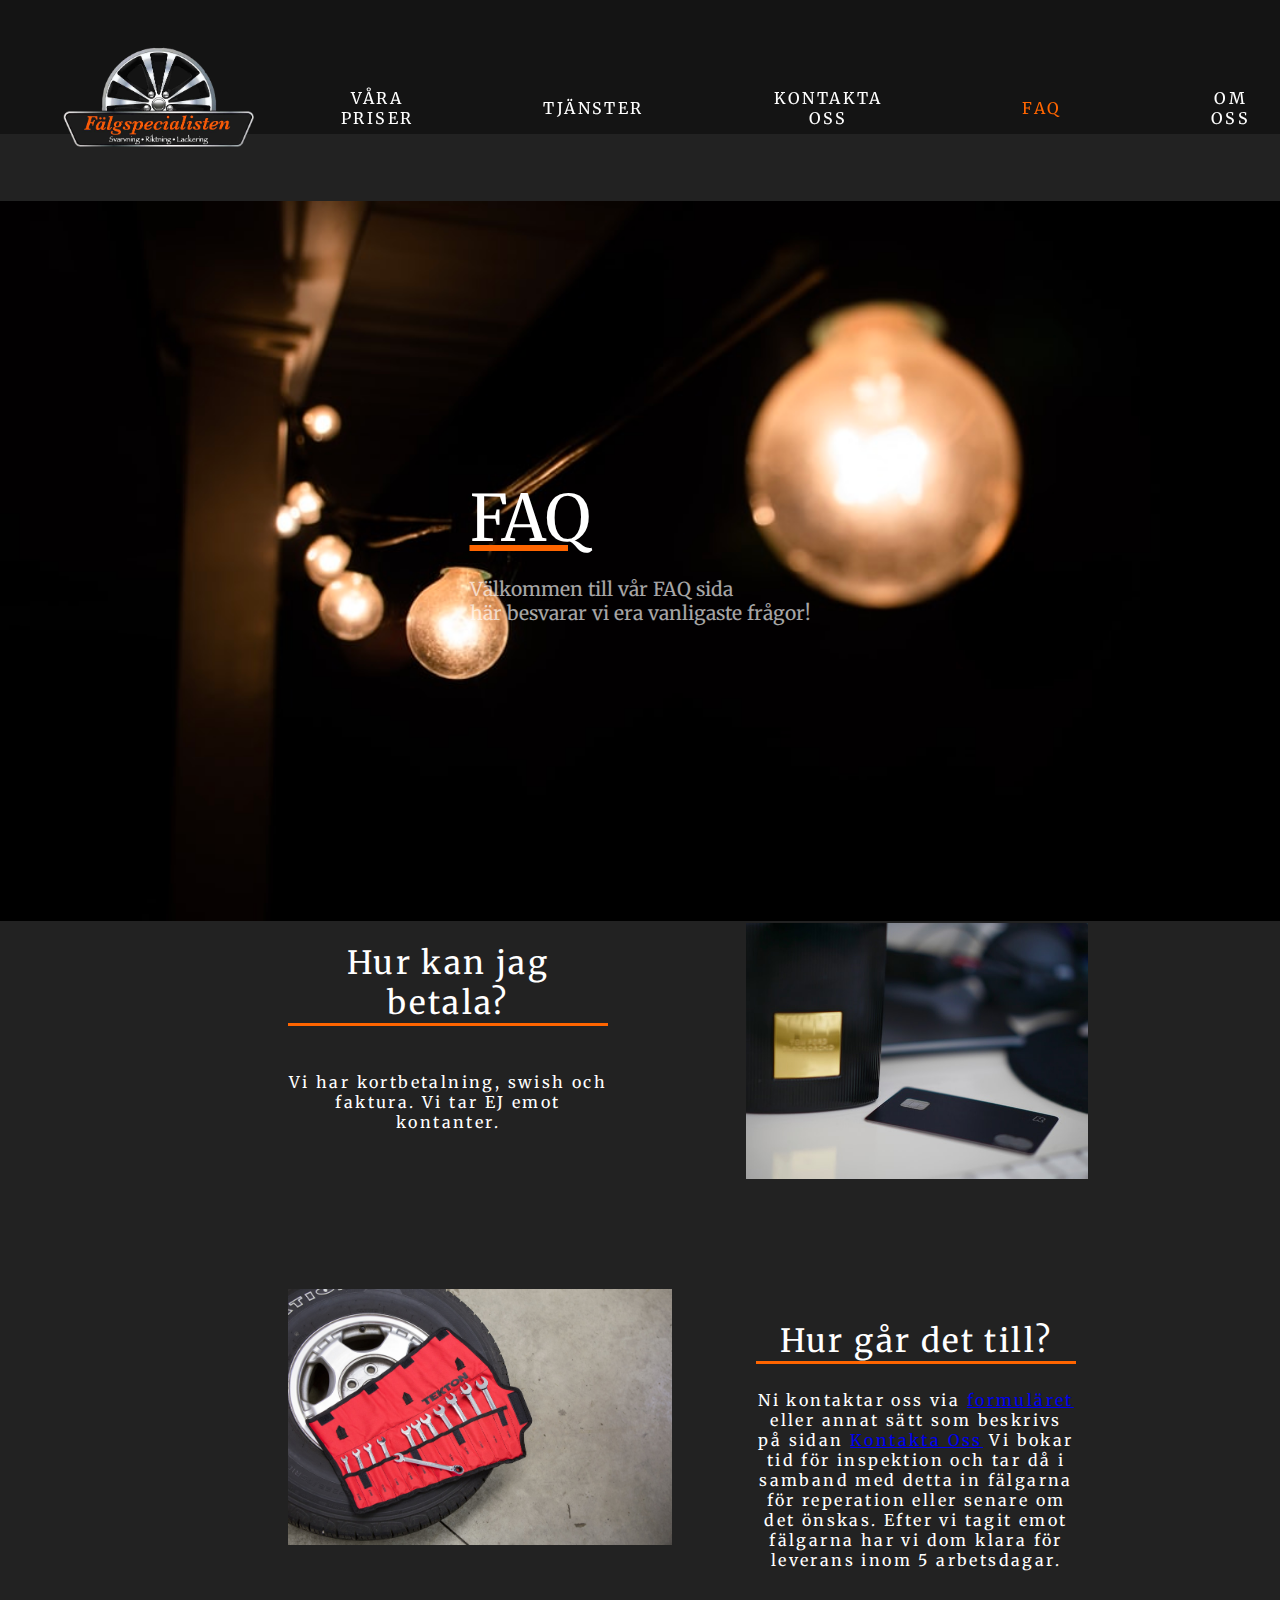
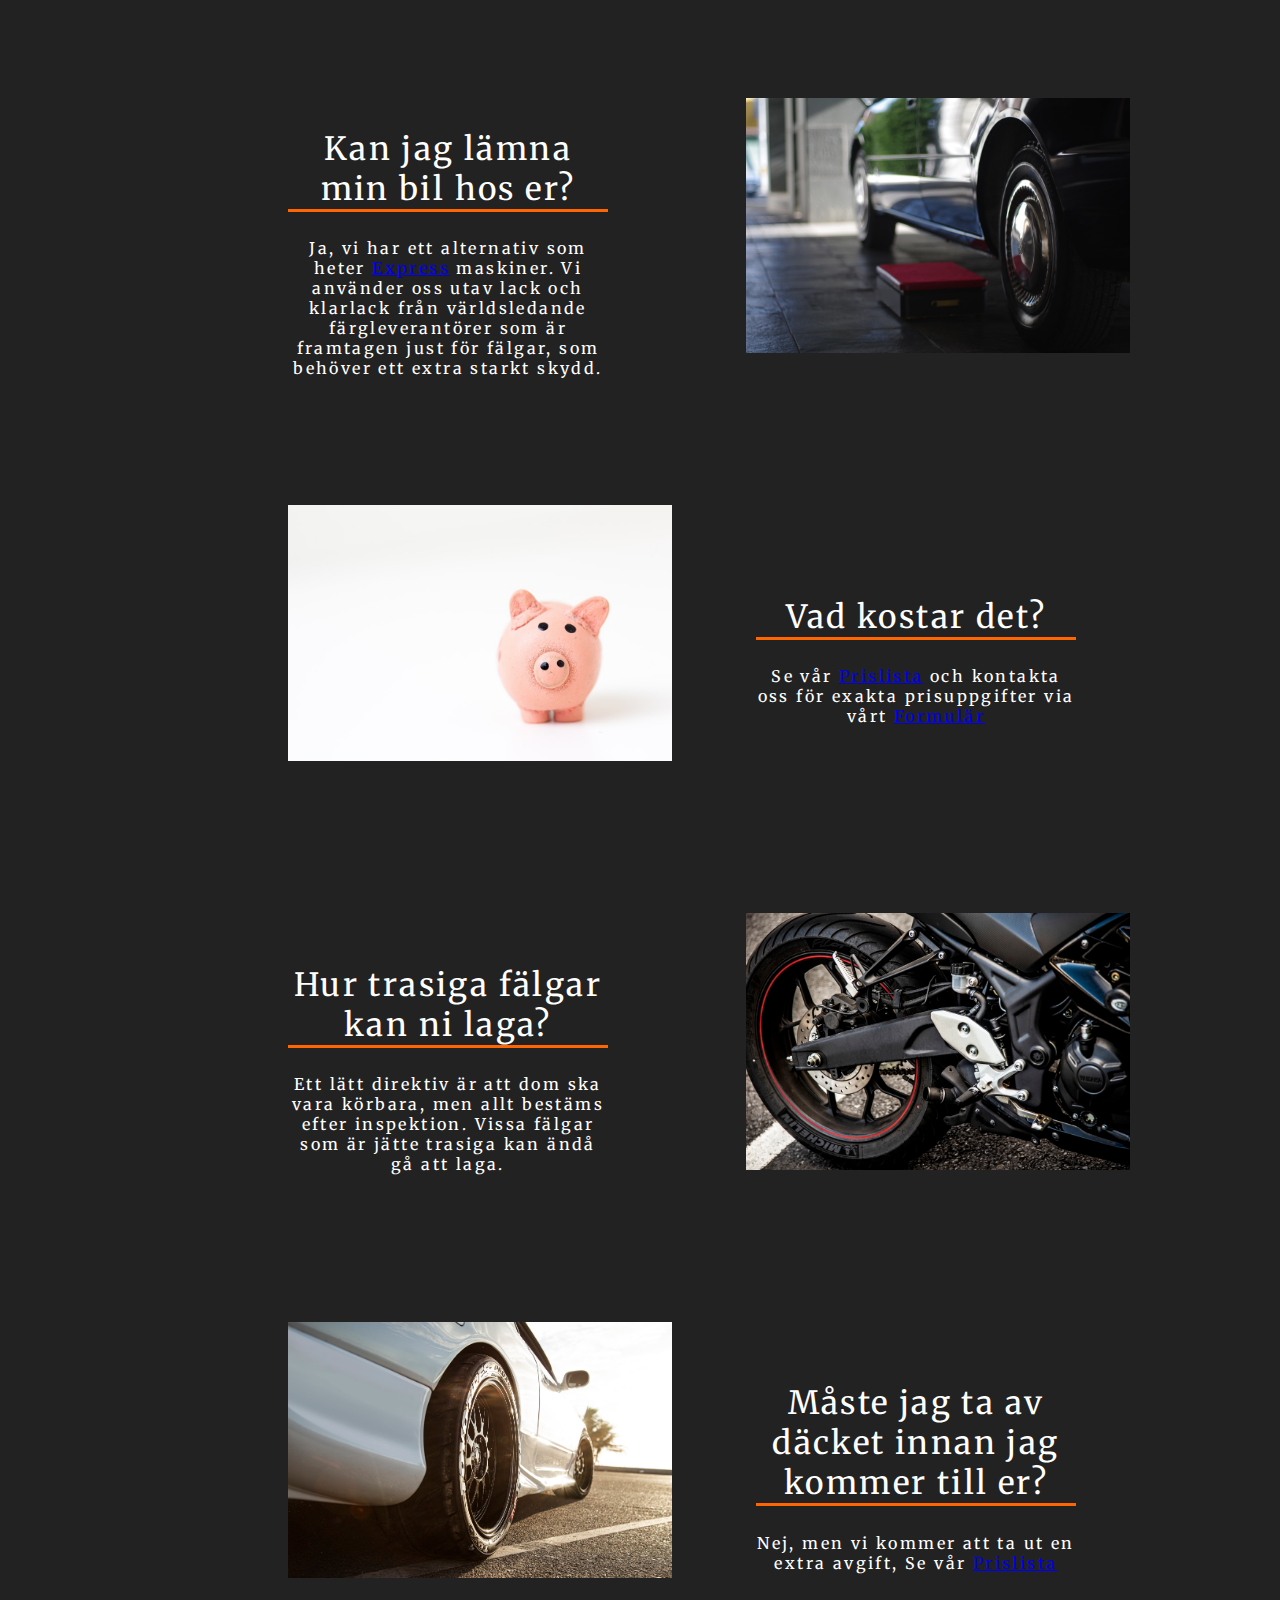
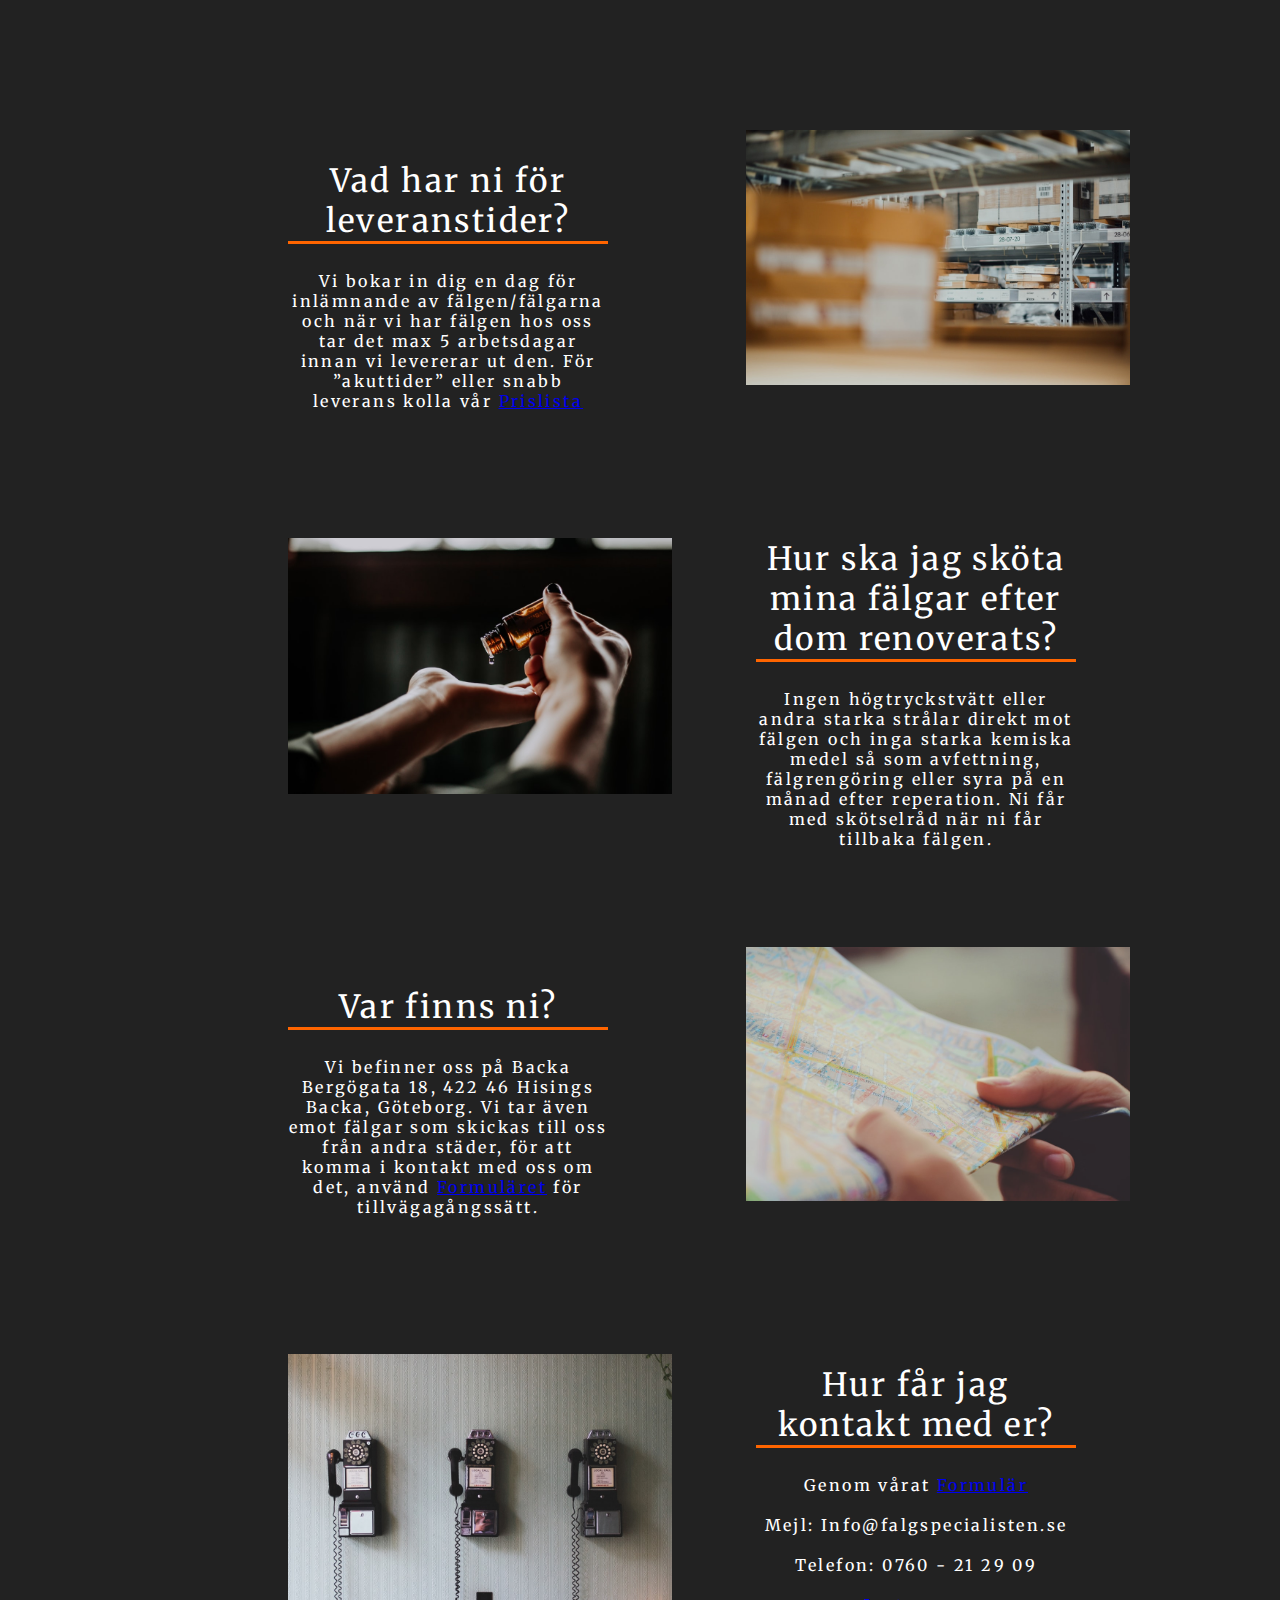
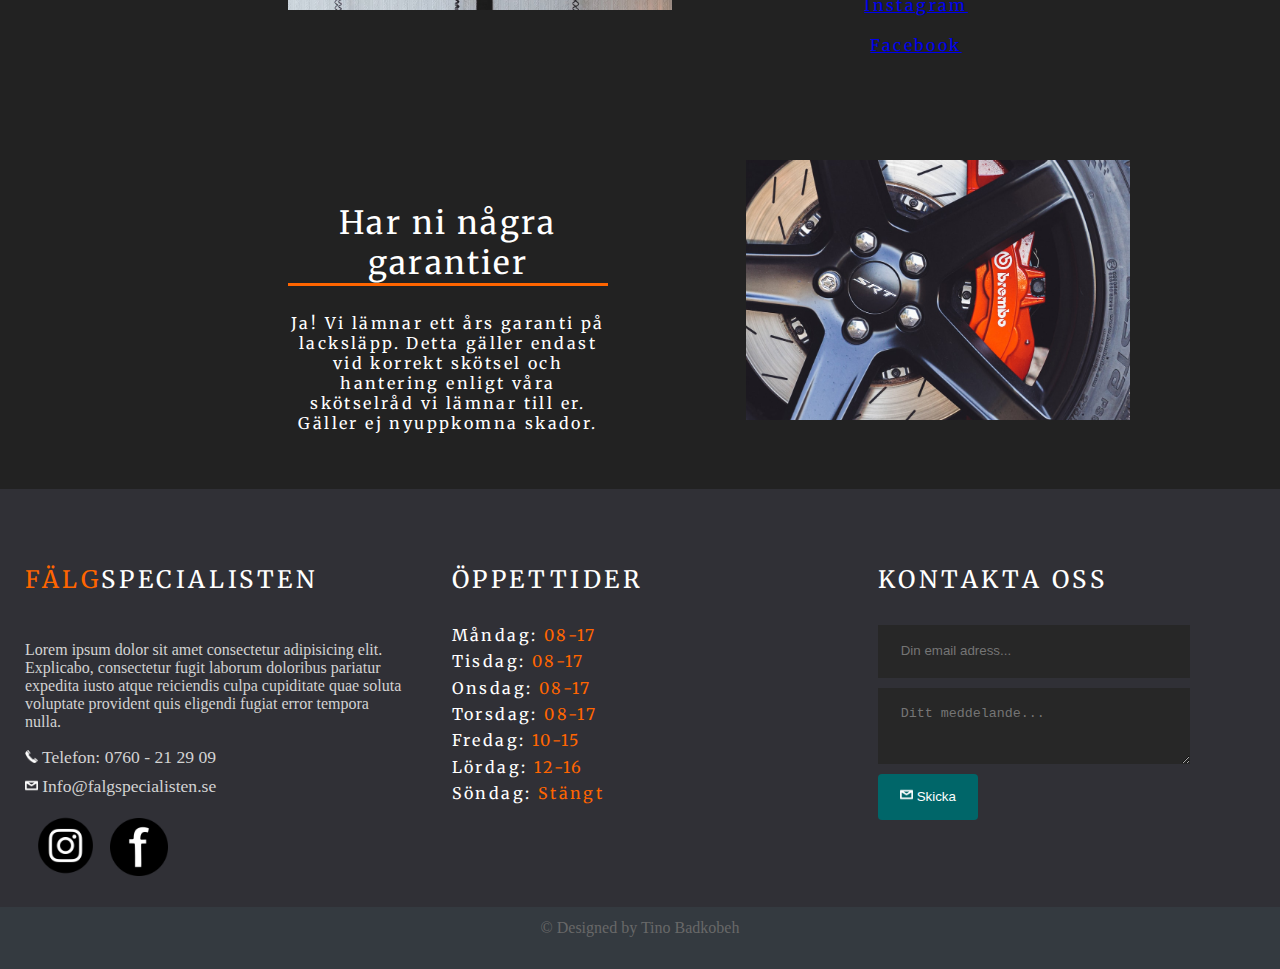
==== commit b58aaa2c: "Final inlämning" ====
--- a/faq.html
+++ b/faq.html
@@ -5,7 +5,7 @@
     <meta name="viewport" content="width=device-width, initial-scale=1.0">
     <meta http-equiv="X-UA-Compatible" content="ie=edge">
     <title>Tjänster</title>
-    <link rel="stylesheet" href="/css/falgspecialisten.css">
+    <link rel="stylesheet" href="css/falgspecialisten.css">
     <link href="https://stackpath.bootstrapcdn.com/font-awesome/4.7.0/css/font-awesome.min.css" rel="stylesheet" integrity="sha384-wvfXpqpZZVQGK6TAh5PVlGOfQNHSoD2xbE+QkPxCAFlNEevoEH3Sl0sibVcOQVnN" crossorigin="anonymous">   
     <link href="https://fonts.googleapis.com/css?family=Merriweather&display=swap" rel="stylesheet">
     <link href="https://stackpath.bootstrapcdn.com/font-awesome/4.7.0/css/font-awesome.min.css" rel="stylesheet">
@@ -42,27 +42,27 @@
 
                 <main class="faqlayout">
 
-                    <img class="pic1" src="/img/credit.jpg" alt="">
+                    <img class="pic1" src="img/credit.jpg" alt="">
 
                     <p class="text1"><span class="rubrikfaq">Hur kan jag betala?</span> <br> Vi har kortbetalning, swish och faktura.
                         Vi tar EJ emot kontanter.</p>
 
 
-                    <img class="pic2" src="/img/works.jpg" alt="">
+                    <img class="pic2" src="img/works.jpg" alt="">
 
                     <p class="text2"><span class="rubrikfaq">Hur går det till?</span> 
-                        Ni kontaktar oss via formuläret (länk) eller annat
-                        sätt som beskrivs på sidan kontakt(länk)
+                        Ni kontaktar oss via <a href="kontakt.html">formuläret</a> eller annat
+                        sätt som beskrivs på sidan <a href="kontakt.html">Kontakta Oss</a>
                         Vi bokar tid för inspektion och tar då i samband
                         med detta in fälgarna för reperation eller senare
                         om det önskas. Efter vi tagit emot fälgarna har
                         vi dom klara för leverans inom 5 arbetsdagar.</p>
 
 
-                    <img class="pic3" src="/img/lämna.jpg" alt="">
+                    <img class="pic3" src="img/lämna.jpg" alt="">
                 
                     <p class="text3"><span class="rubrikfaq">Kan jag lämna min bil hos er?</span>
-                         Ja, vi har ett alternativ som heter Express(länk)
+                         Ja, vi har ett alternativ som heter <a href="priser.html">Express</a>
                         
                         maskiner. Vi använder oss utav lack och
                         klarlack från världsledande färgleverantörer
@@ -70,13 +70,13 @@
                         ett extra starkt skydd.</p>
 
 
-                        <img class="pic4" src="/img/price.jpg" alt="">
+                        <img class="pic4" src="img/price.jpg" alt="">
 
-                    <p class="text4"><span class="rubrikfaq">Vad kostar det?</span> Se vår Prislista (länk) och kontakta oss för
-                        exakta prisuppgifter via vårt formulär(länk)</p>
+                    <p class="text4"><span class="rubrikfaq">Vad kostar det?</span> Se vår <a href="priser.html">Prislista</a> och kontakta oss för
+                        exakta prisuppgifter via vårt <a href="kontakt.html">Formulär</a></p>
 
 
-                        <img class="pic5" src="/img/broke.jpg" alt="">
+                        <img class="pic5" src="img/broke.jpg" alt="">
 
                         <p class="text5"><span class="rubrikfaq">Hur trasiga fälgar kan ni
                                 laga?</span> Ett lätt direktiv är att dom ska vara körbara,
@@ -84,23 +84,23 @@
                                 som är jätte trasiga kan ändå gå att laga.</p>
                         
 
-                        <img class="pic6" src="/img/wheel.jpg" alt="">
+                        <img class="pic6" src="img/wheel.jpg" alt="">
 
                         <p class="text6"><span class="rubrikfaq">Måste jag ta av däcket innan
                                 jag kommer till er?</span> Nej, men vi kommer att ta ut en extra avgift, Se
-                                vår Prislista(länk)</p>
+                                vår <a href="priser.html">Prislista</a></p>
                         
 
-                        <img class="pic7" src="/img/delivery.jpg" alt="">
+                        <img class="pic7" src="img/delivery.jpg" alt="">
 
                         <p class="text7"><span class="rubrikfaq">Vad har ni för leveranstider?</span> Vi bokar in dig en dag för inlämnande av
                             fälgen/fälgarna och när vi har fälgen hos oss tar
                             det max 5 arbetsdagar innan vi levererar ut
                             den. För ”akuttider” eller snabb leverans kolla
-                            vår prislista(länk)</p>
+                            vår <a href="priser.html">Prislista</a></p>
                         
 
-                        <img class="pic8" src="/img/care.jpg" alt="">
+                        <img class="pic8" src="img/care.jpg" alt="">
 
                         <p class="text8"><span class="rubrikfaq">Hur ska jag sköta mina fälgar
                                 efter dom renoverats?</span> Ingen högtryckstvätt eller andra starka strålar
@@ -110,25 +110,25 @@
                                 skötselråd när ni får tillbaka fälgen.</p>
                         
                             
-                        <img class="pic9" src="/img/location.jpg" alt="">
+                        <img class="pic9" src="img/location.jpg" alt="">
 
                         <p class="text9"><span class="rubrikfaq">Var finns ni?</span> 
                             Vi befinner oss på Backa Bergögata 18, 422 46
                             Hisings Backa, Göteborg. Vi tar även emot
                             fälgar som skickas till oss från andra städer, för
                             att komma i kontakt med oss om det, använd
-                            formuläret(länk) för tillvägagångssätt.</p>
+                            <a href="kontakt.html">Formuläret</a> för tillvägagångssätt.</p>
                         
      
-                        <img class="pic10" src="/img/contact.jpg" alt="">    
+                        <img class="pic10" src="img/contact.jpg" alt="">    
 
                         <p class="text10"><span class="rubrikfaq">Hur får jag kontakt med er?</span> 
-                            Genom vårat formulär(länk) Mejl(länk)
-                            Telefon(länk) Instagram(länk) eller
-                            Facebook(länk)</p>
+                            Genom vårat <a href="kontakt.html">Formulär</a> <br><br> Mejl: Info@falgspecialisten.se <br><br>
+                            Telefon: 0760 - 21 29 09<br><br><a href="https://www.instagram.com/falgspecialisten_gbg/?hl=sv">Instagram</a> <br><br>
+                            <a href="https://www.facebook.com/Falgspecialisten/">Facebook</a></p>
                         
 
-                        <img class="pic11" src="/img/guarantee.jpg" alt="">
+                        <img class="pic11" src="img/guarantee.jpg" alt="">
 
                         <p class="text11"><span class="rubrikfaq">Har ni några garantier</span> 
                             Ja! Vi lämnar ett års garanti på lacksläpp. Detta
@@ -148,7 +148,7 @@
                                     <span><img src="/img/Mail-icon.png" alt="" class="icon"> Info@falgspecialisten.se</span>
                                 </div>
                                 <a href="https://www.instagram.com/falgspecialisten_gbg/?hl=sv"><img src="/img/639b3dafb544d6f061fcddd2d6686ddb.png" alt="" class="logo-insta"></a>
-                                <a href="#"><img src="/img/facebook-clipart-wallpaper-3.png" alt="" class="logo-facebook"></a>
+                                <a href="https://www.facebook.com/Falgspecialisten/"><img src="/img/facebook-clipart-wallpaper-3.png" alt="" class="logo-facebook"></a>
                             </div>
                             
                             <div class="footer-section time">
--- a/css/falgspecialisten.css
+++ b/css/falgspecialisten.css
@@ -631,7 +631,7 @@
   align-items: center;
   min-height: 80vh;
   top: 22.3vh;
-  background: url(/img/black.jpg);
+  background: url(../img/black.jpg);
   background-size: cover;
   opacity: 1;
 }
@@ -643,7 +643,7 @@
   align-items: center;
   min-height: 80vh;
   top: 22.3vh;
-  background: url(/img/photo-1485291571150-772bcfc10da5.jpg);
+  background: url(../img/photo-1485291571150-772bcfc10da5.jpg);
   background-size: cover;
   opacity: 1;
 }
@@ -655,7 +655,7 @@
   align-items: center;
   min-height: 80vh;
   top: 22.3vh;
-  background: url(/img/plant.jpg);
+  background: url(../img/plant.jpg);
   background-size: cover;
   margin-bottom: 32vh;
 }
@@ -667,7 +667,7 @@
   align-items: center;
   min-height: 80vh;
   top: 22.3vh;
-  background: url(/img/question.jpg);
+  background: url(../img/question.jpg);
   background-size: cover;
   opacity: 1;
 }
@@ -856,7 +856,7 @@
   }
 
   nav{
-    display: block;
+    display: grid;
     grid-template-columns: repeat(2,1fr);
     margin: auto;
     text-align: center;
